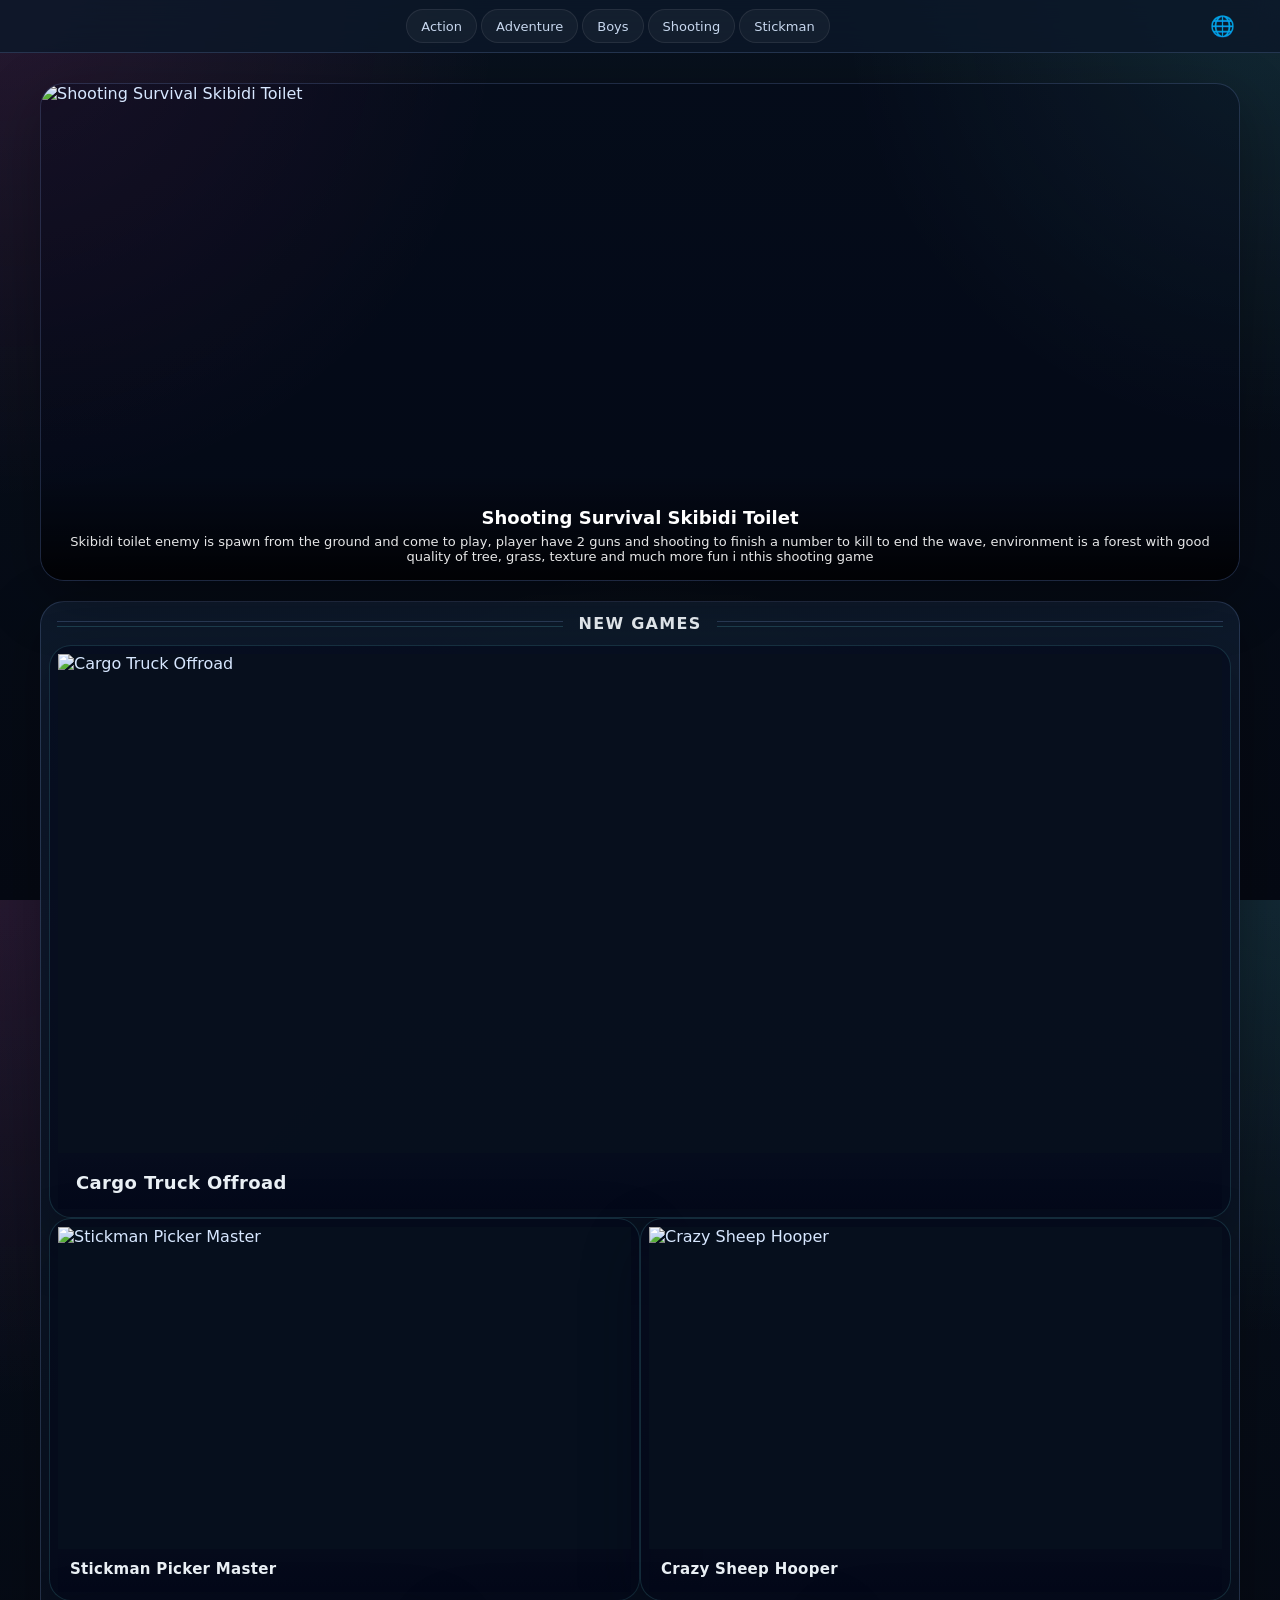
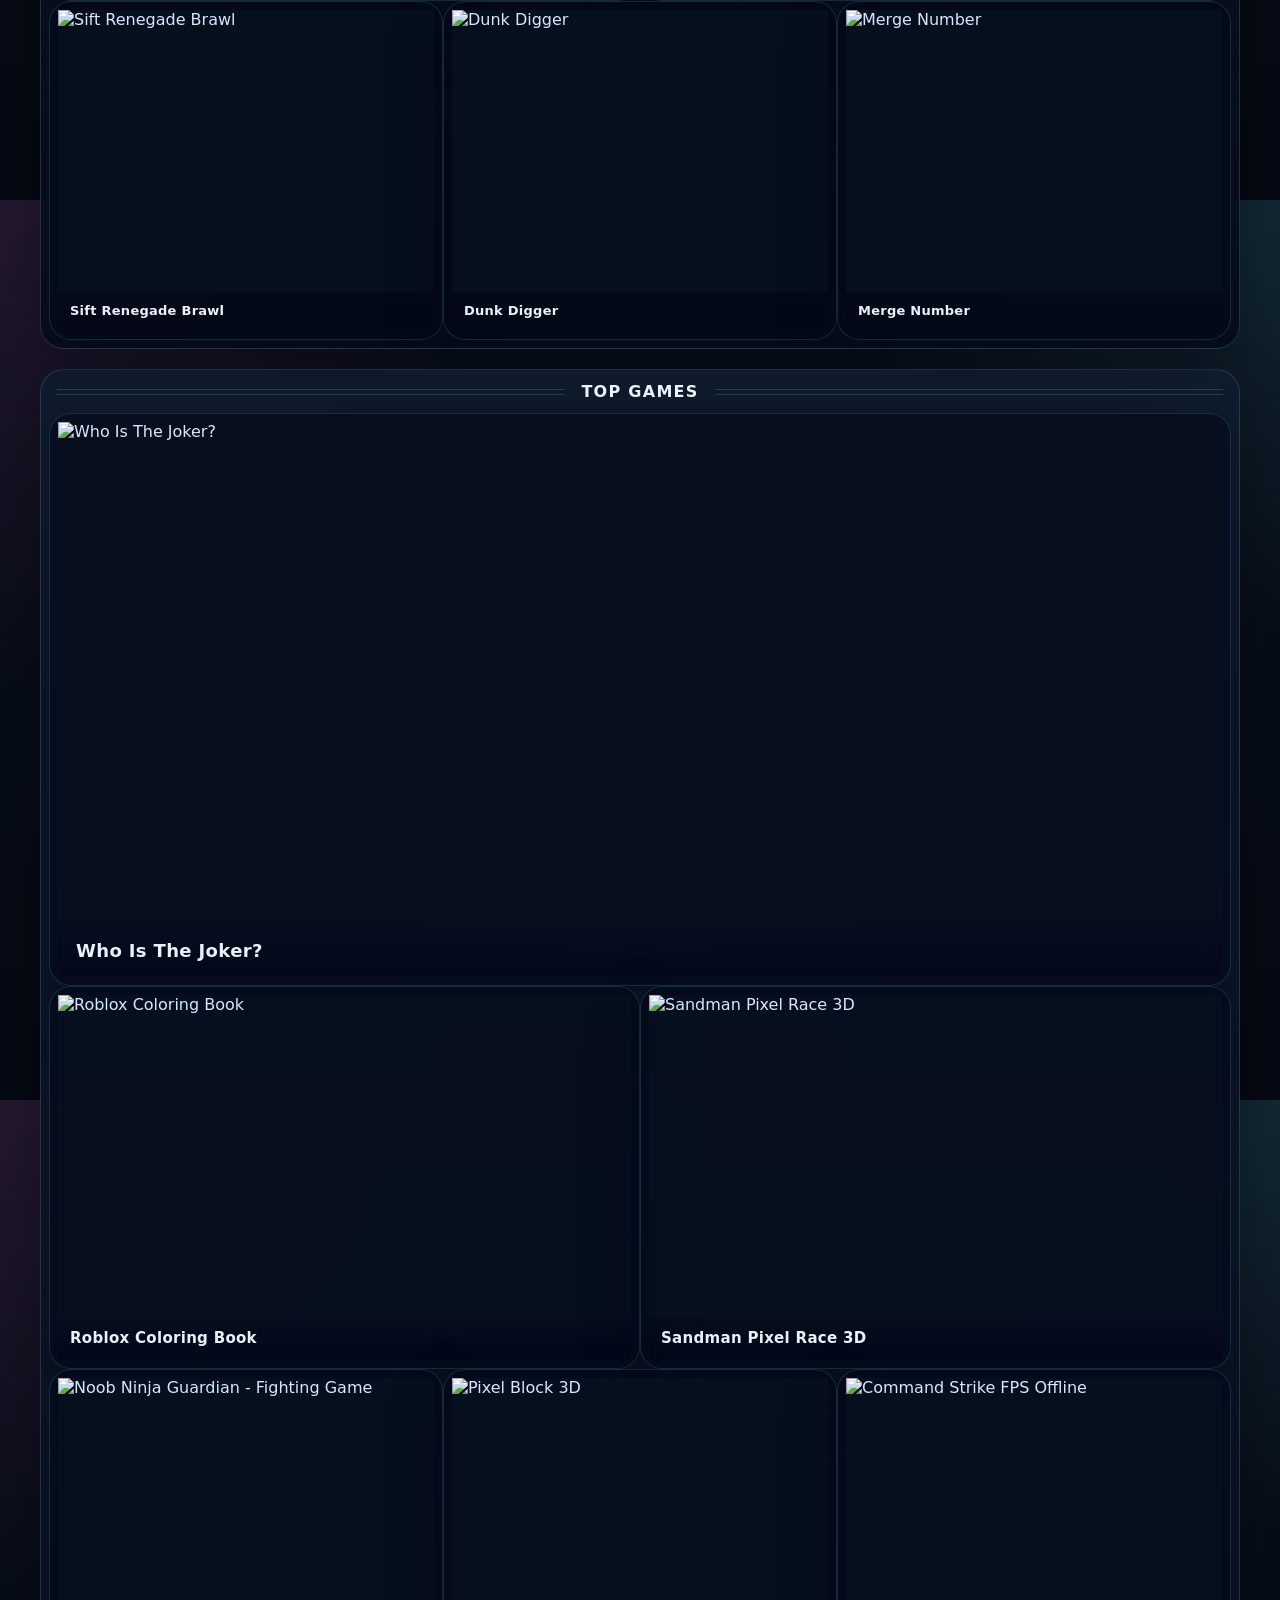
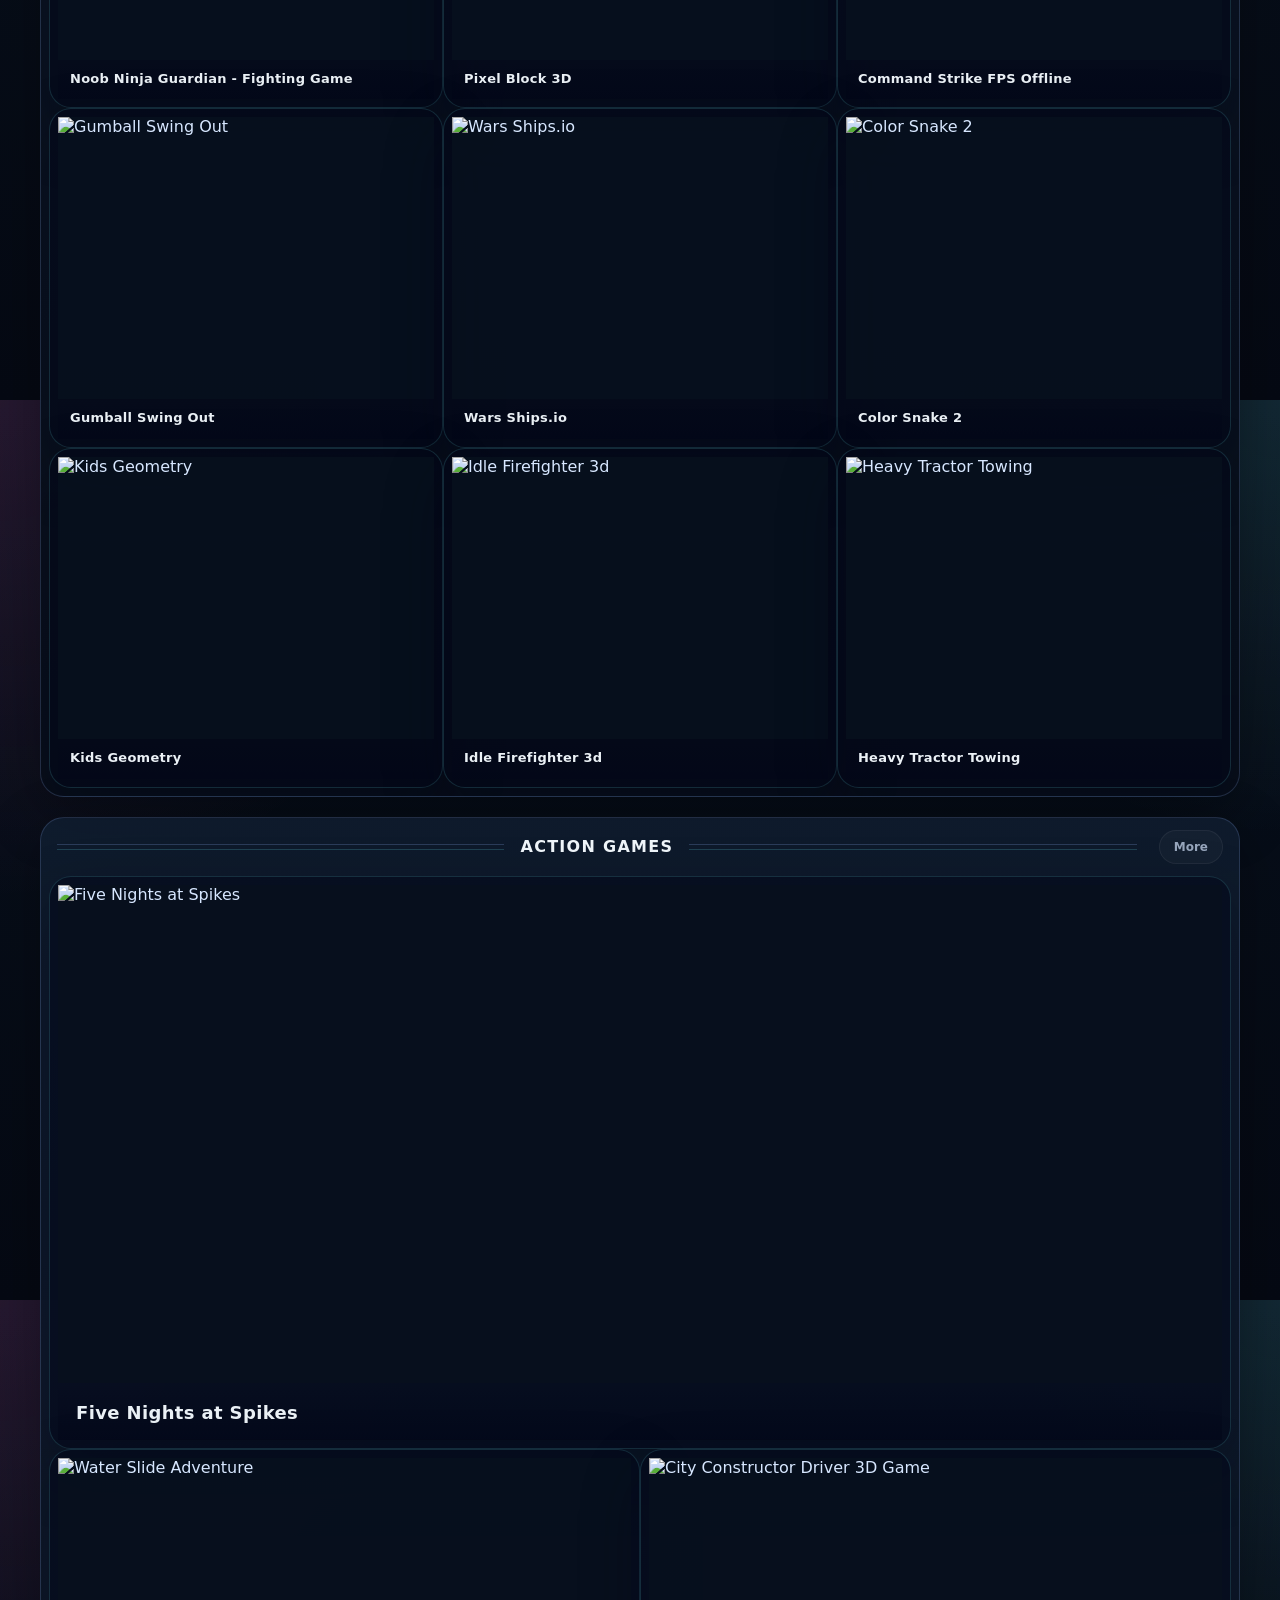
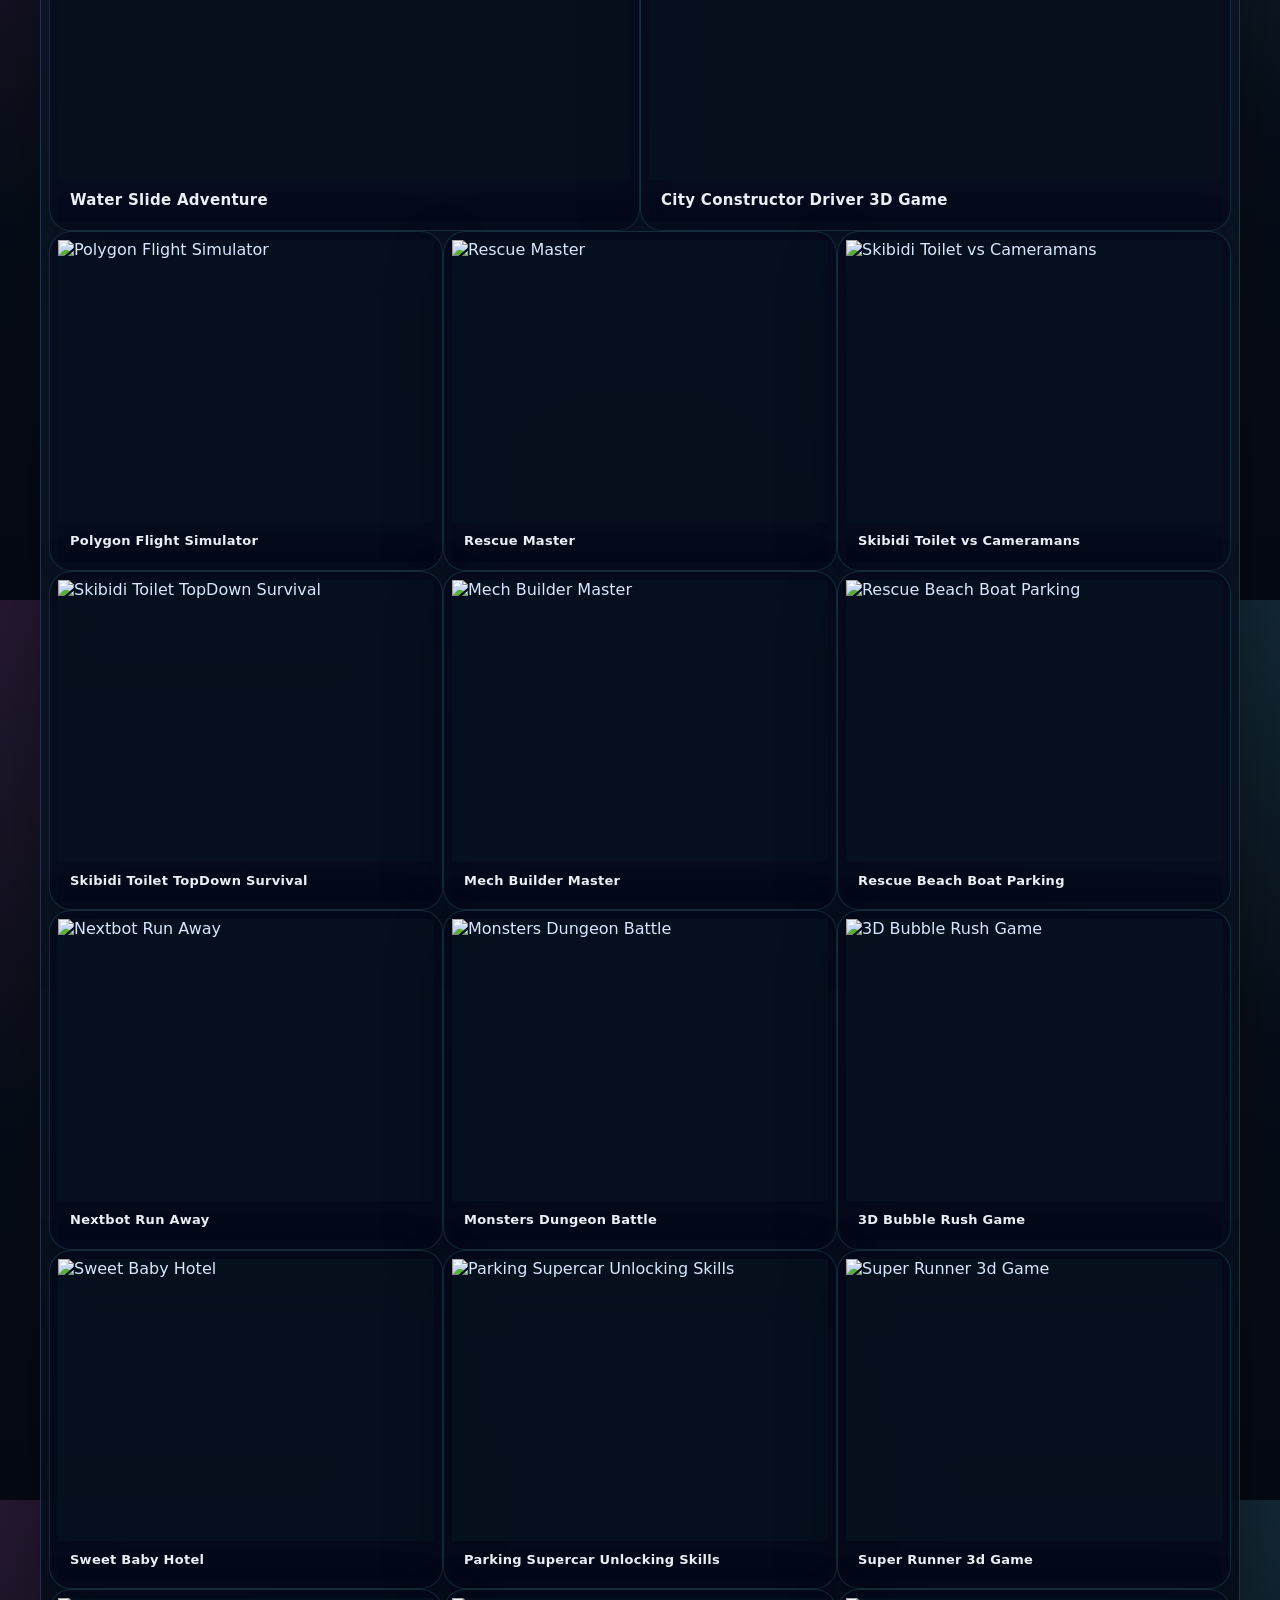
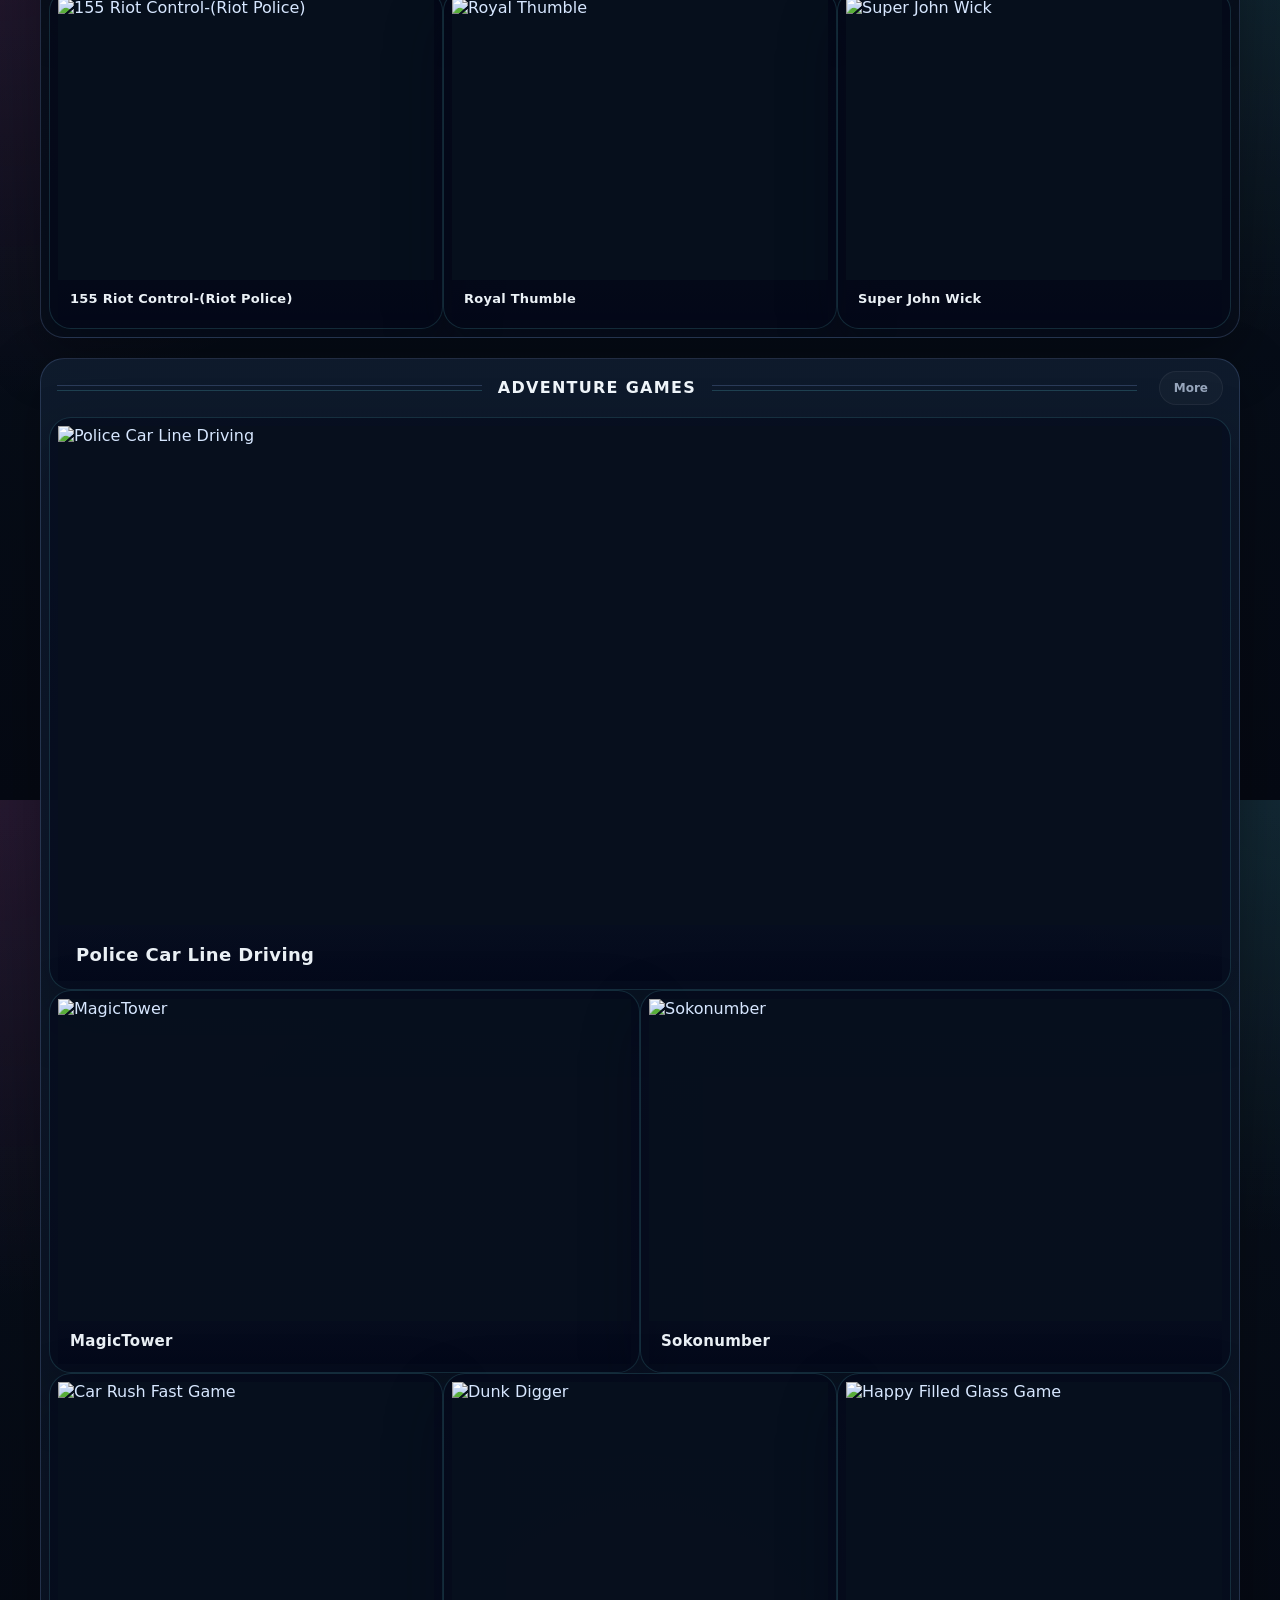
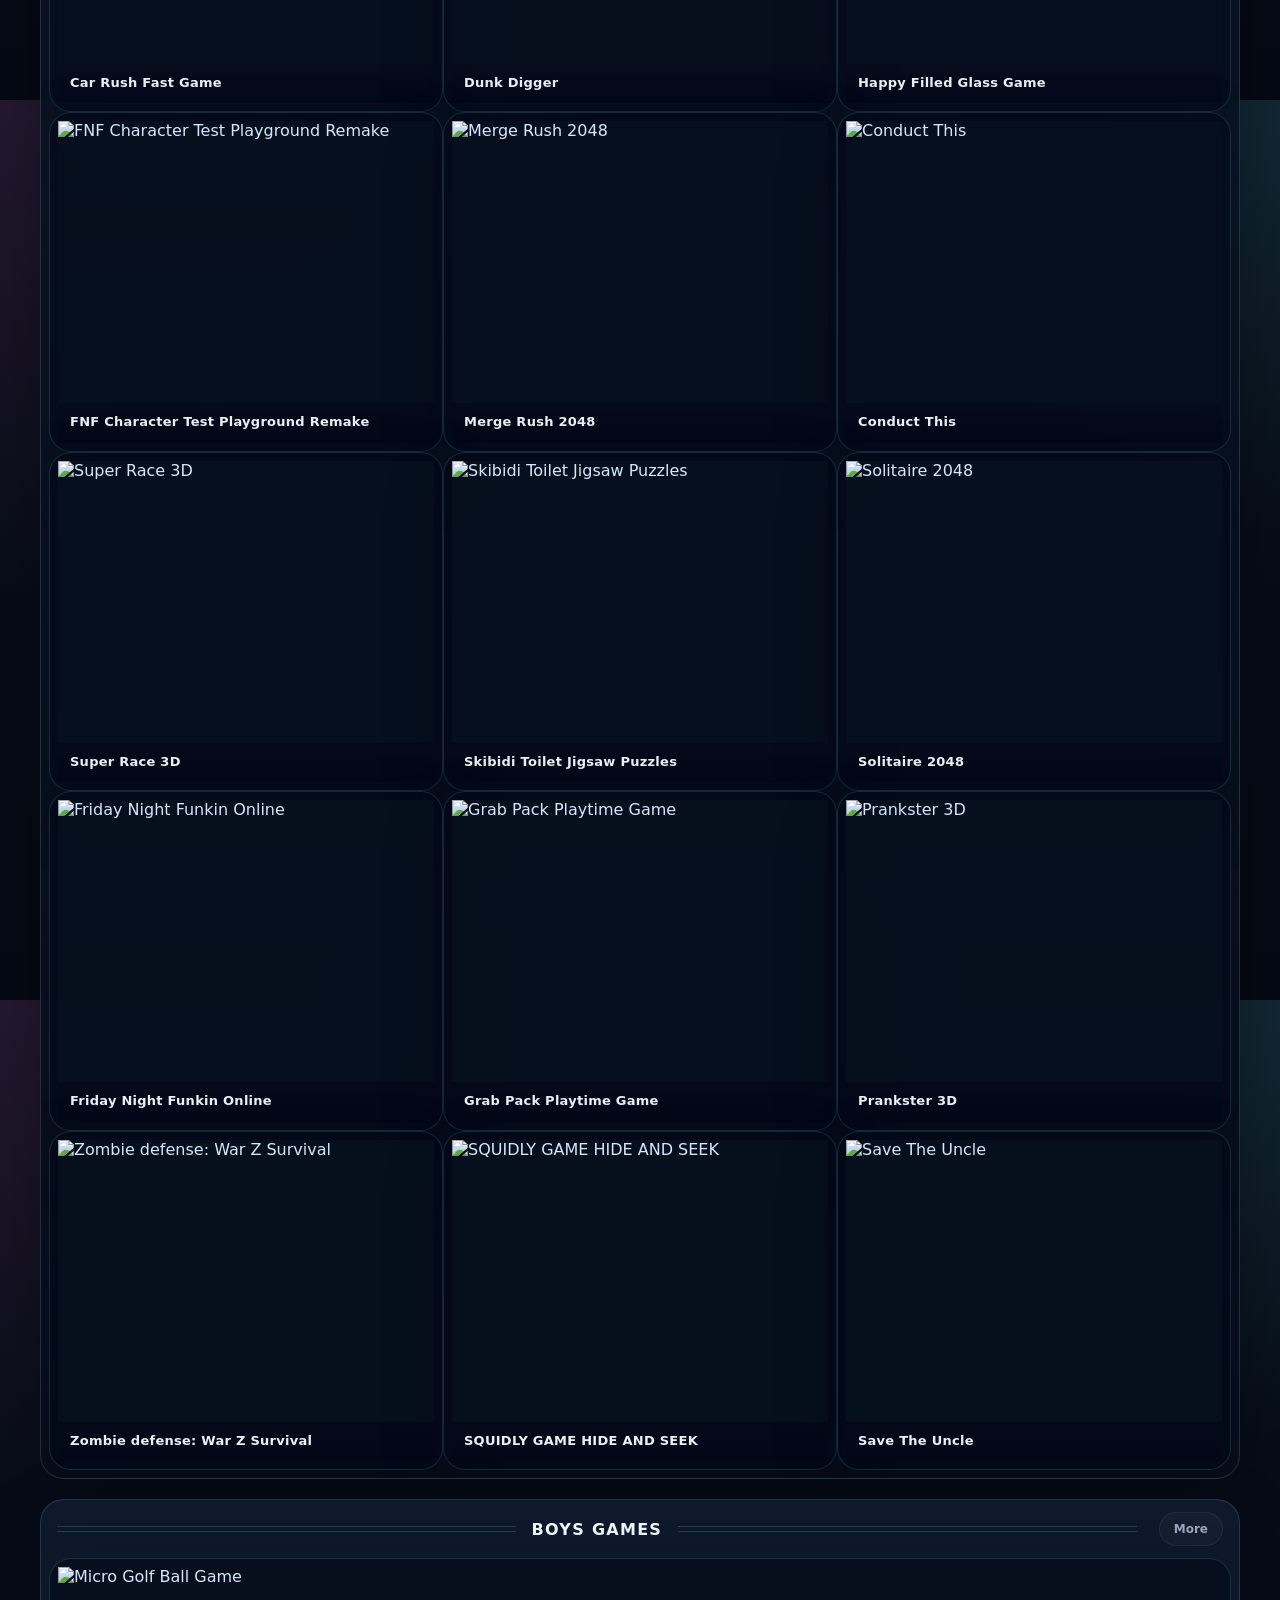
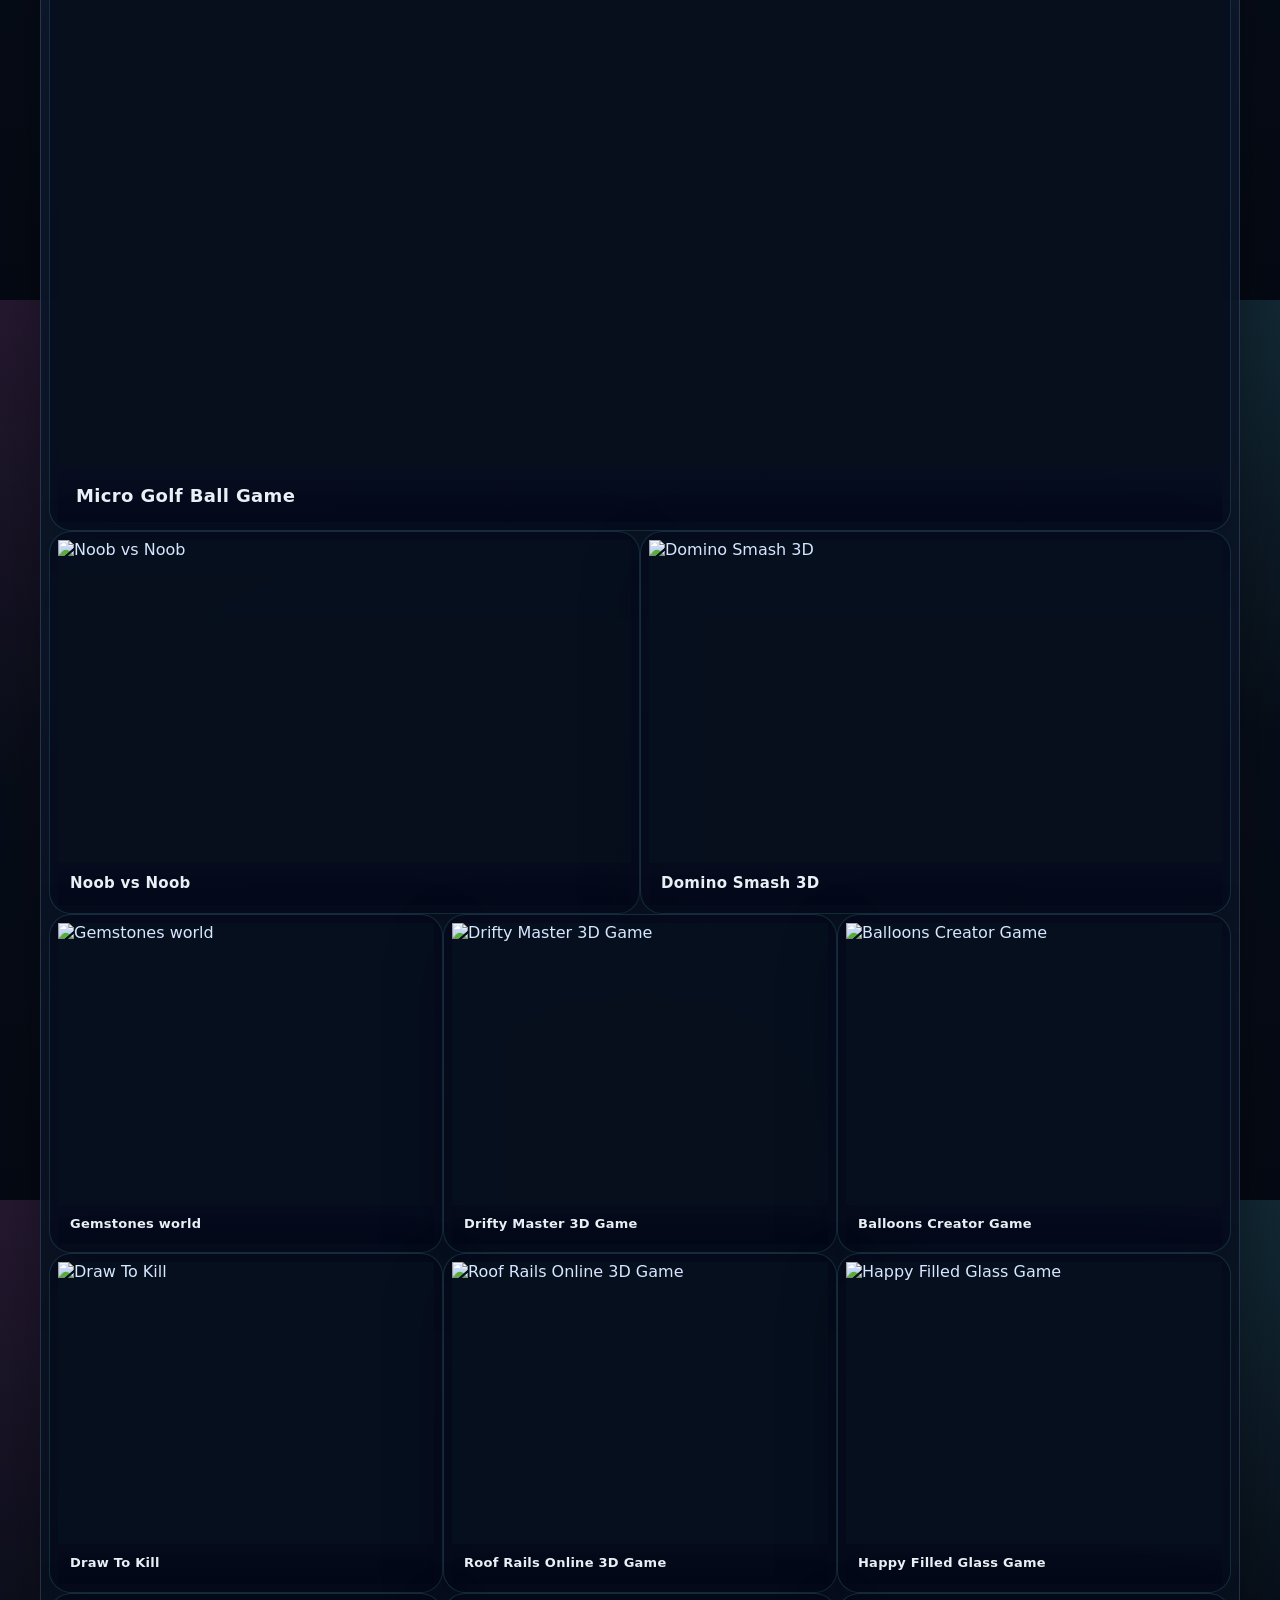
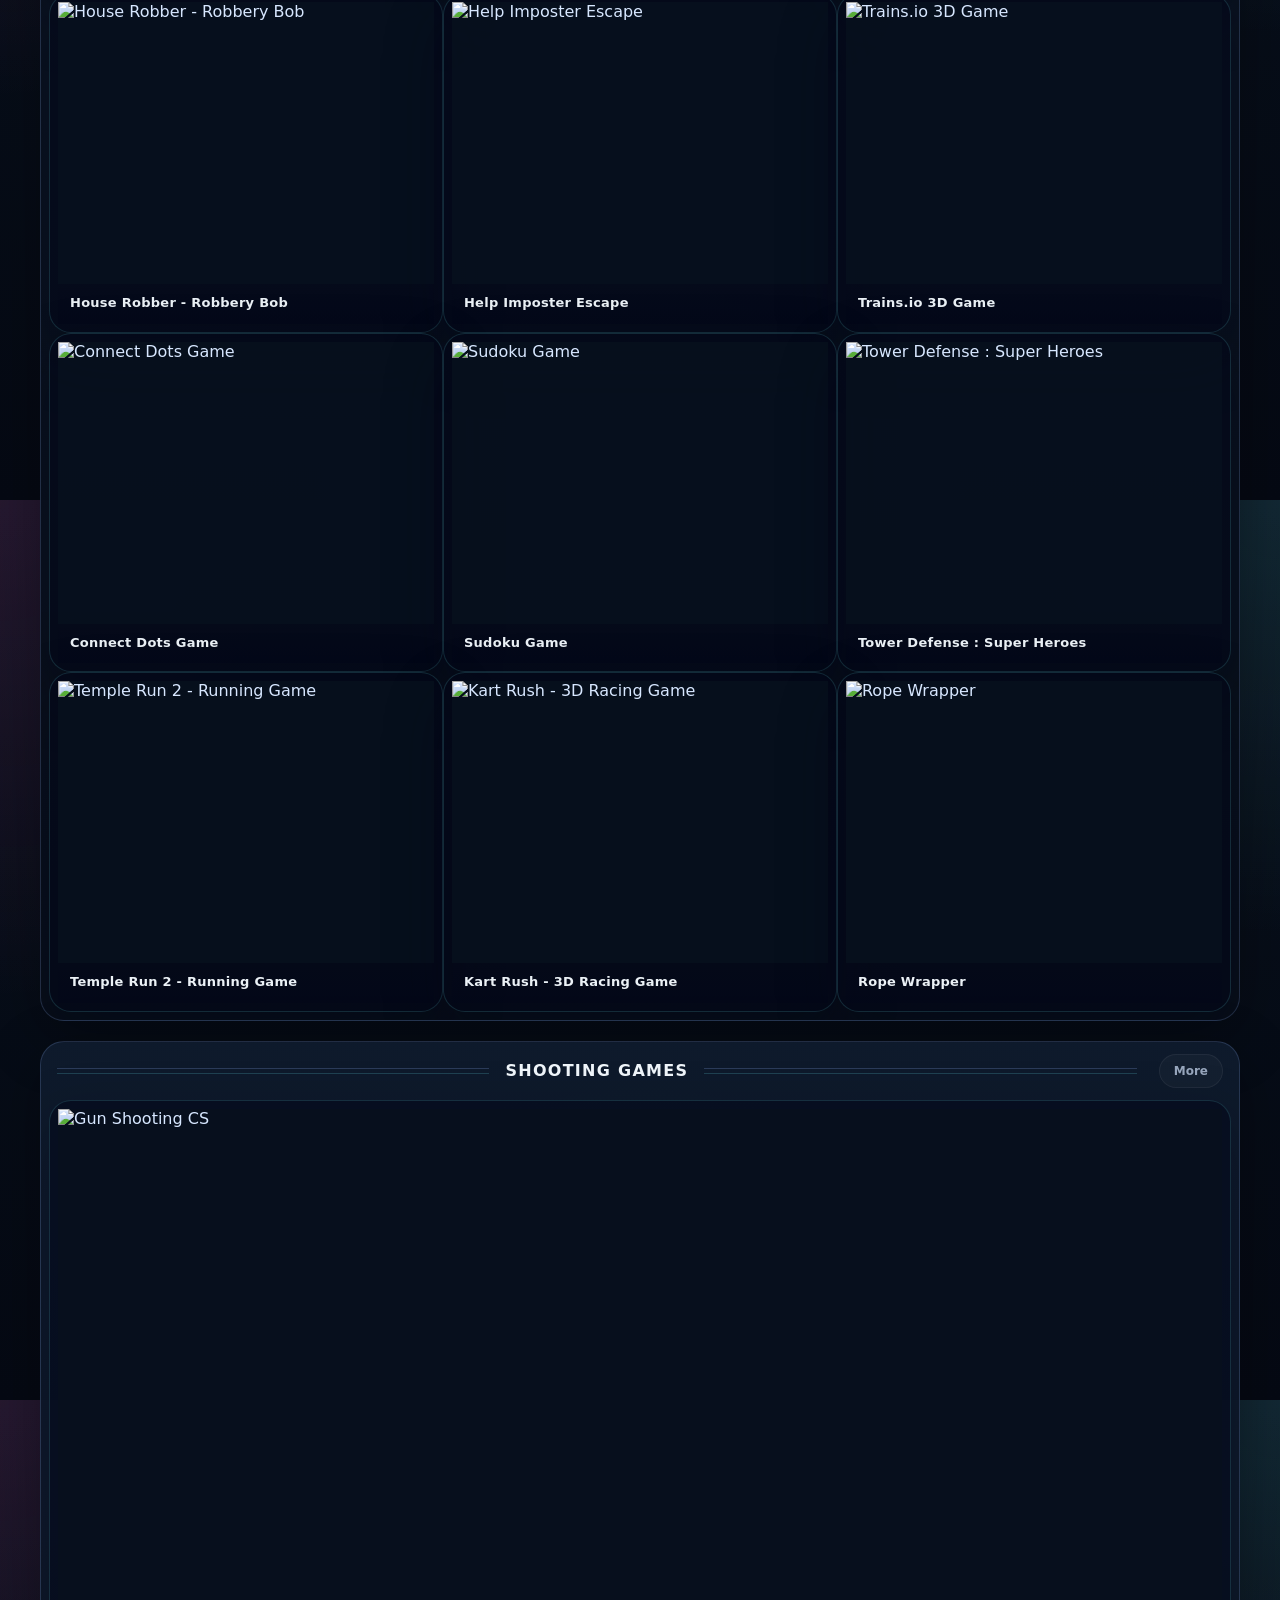
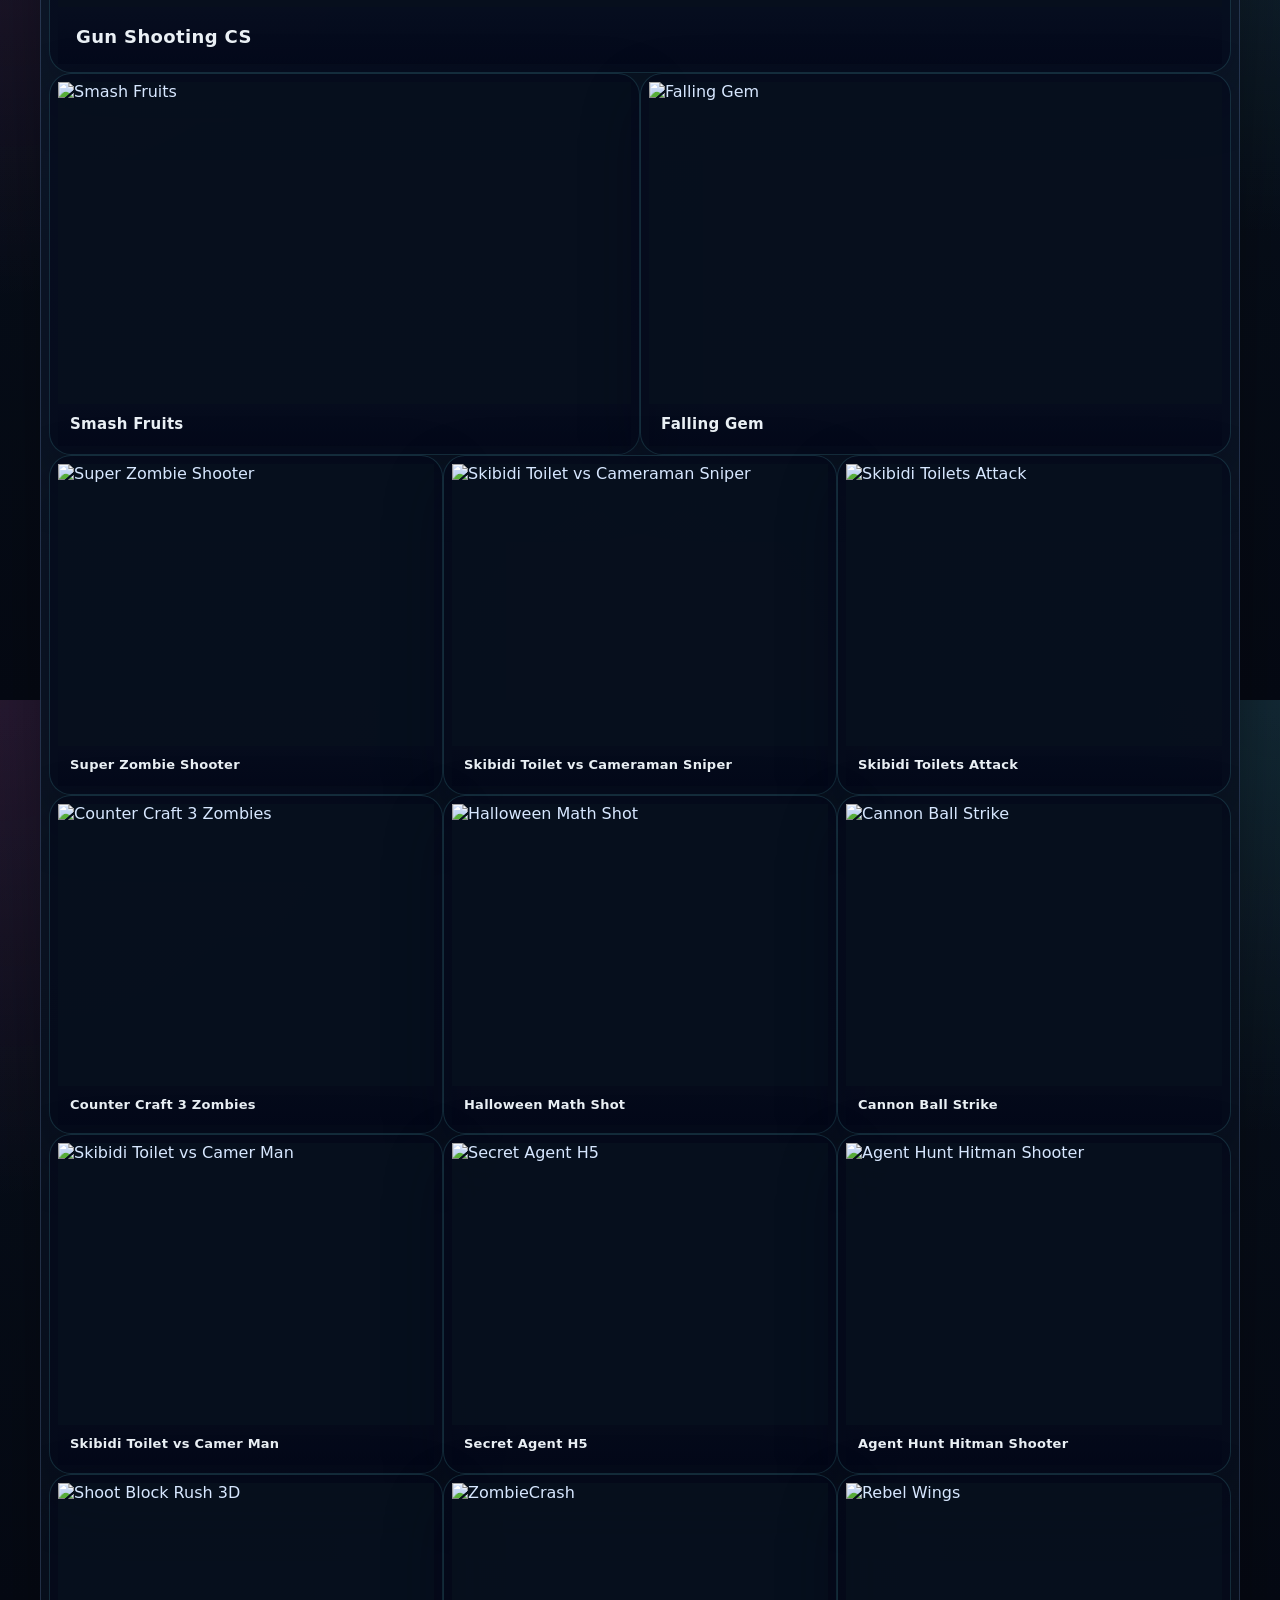
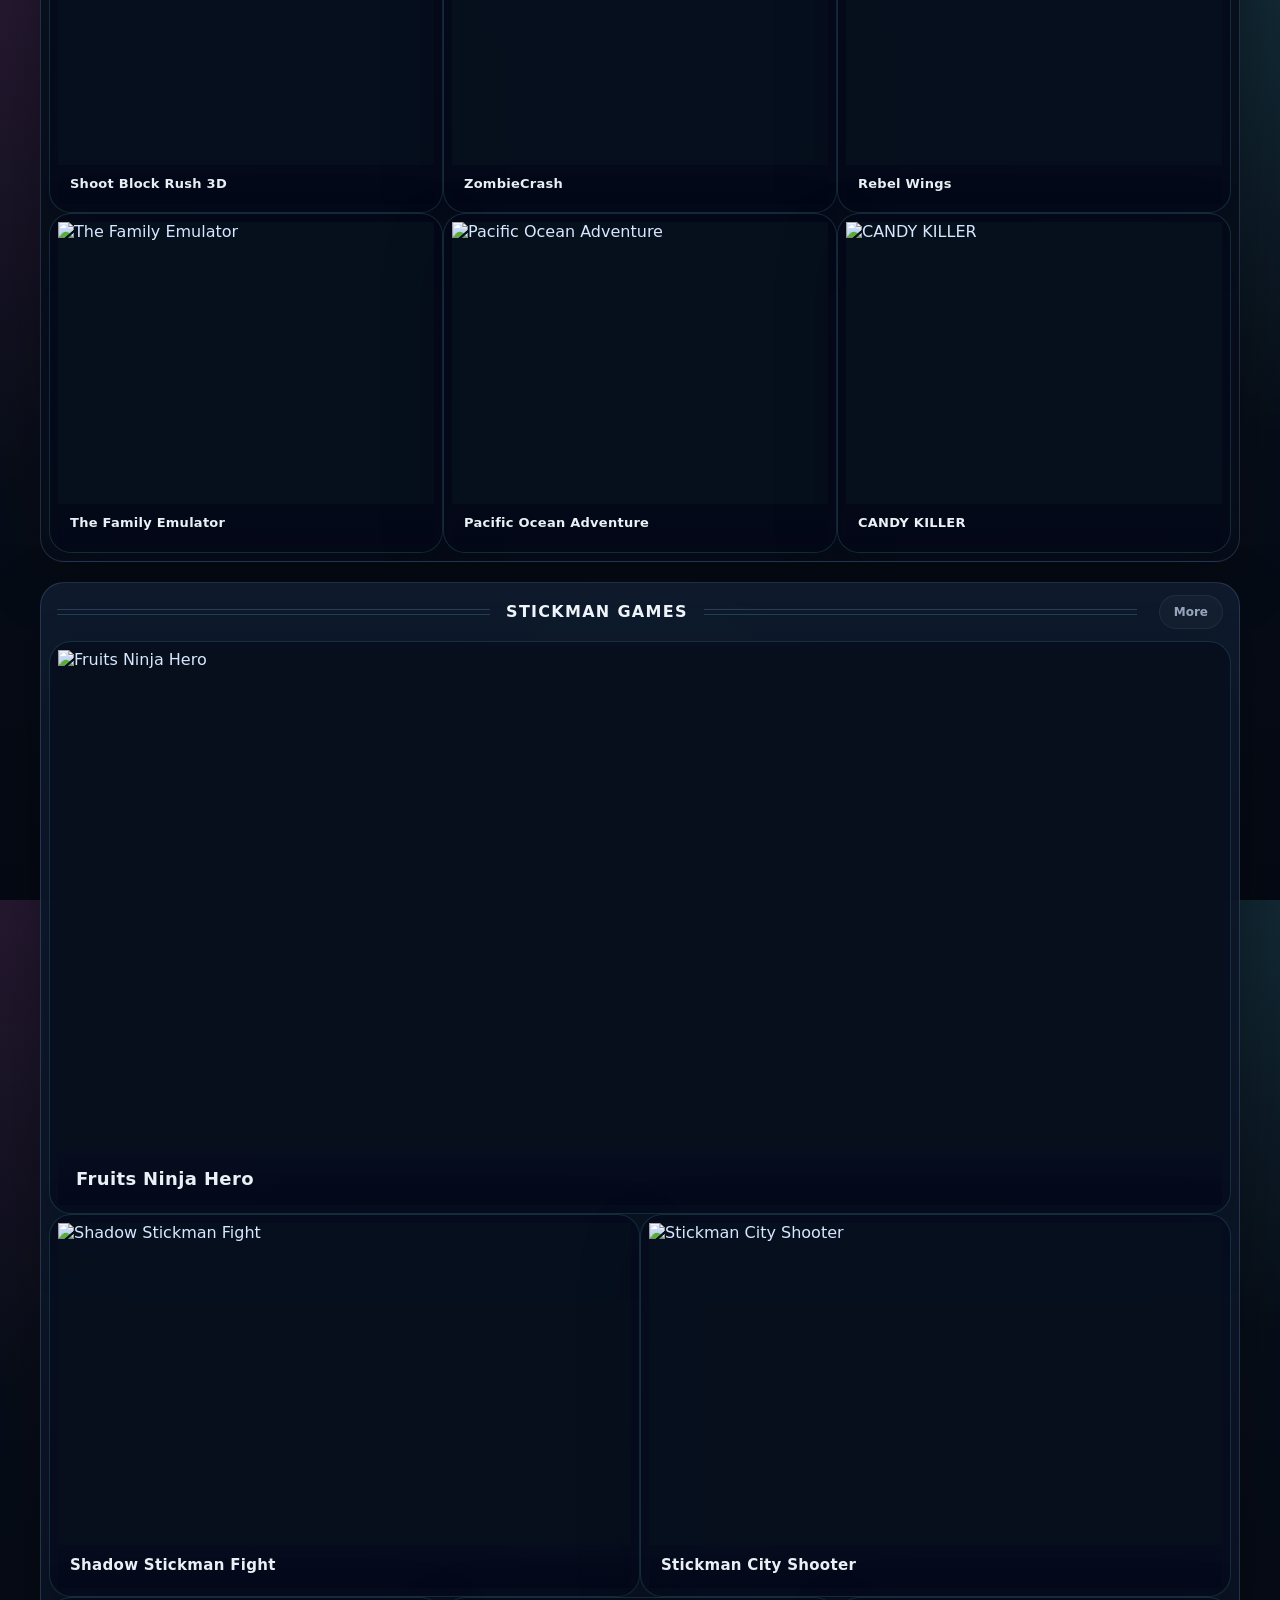
==== index.html @ 133c4570 "ss" ====
<!doctype html>
<html lang="en">
  <head>
    <meta charset="utf-8" />
    <meta name="viewport" content="width=device-width, initial-scale=1" />
    <title>slopegames.net</title>
    <link rel="icon" href="./public/static/favicon.ico" />
    <link rel="stylesheet" href="./assets/app.css" />
    <script async src="https://pagead2.googlesyndication.com/pagead/js/adsbygoogle.js?client=ca-pub-3991461507516186" crossorigin="anonymous"></script>
    <script async src="https://pagead2.googlesyndication.com/pagead/js/adsbygoogle.js?client=ca-pub-3991461507516186" crossorigin="anonymous"></script>
    <script>
      window.dataLayer = window.dataLayer || [];
      function gtag(){window.dataLayer.push(arguments)}
      gtag('js', new Date());
      gtag('config', 'G-0FKCXR93S2');
    </script>
    <!-- TikTok Pixel Code Start -->
    <script>
    !function (w, d, t) {
      w.TiktokAnalyticsObject=t;var ttq=w[t]=w[t]||[];ttq.methods=["page","track","identify","instances","debug","on","off","once","ready","alias","group","enableCookie","disableCookie","holdConsent","revokeConsent","grantConsent"],ttq.setAndDefer=function(t,e){t[e]=function(){t.push([e].concat(Array.prototype.slice.call(arguments,0)))}};for(var i=0;i<ttq.methods.length;i++)ttq.setAndDefer(ttq,ttq.methods[i]);ttq.instance=function(t){for(
    var e=ttq._i[t]||[],n=0;n<ttq.methods.length;n++)ttq.setAndDefer(e,ttq.methods[n]);return e},ttq.load=function(e,n){var r="https://analytics.tiktok.com/i18n/pixel/events.js",o=n&&n.partner;ttq._i=ttq._i||{},ttq._i[e]=[],ttq._i[e]._u=r,ttq._t=ttq._t||{},ttq._t[e]=+new Date,ttq._o=ttq._o||{},ttq._o[e]=n||{};n=document.createElement("script")
    ;n.type="text/javascript",n.async=!0,n.src=r+"?sdkid="+e+"&lib="+t;e=document.getElementsByTagName("script")[0];e.parentNode.insertBefore(n,e)};
      ttq.load('D6VVB0RC77U1CKLVQT6G');
      ttq.page();
    }(window, document, 'ttq');
    </script>
    <!-- TikTok Pixel Code End -->
  </head>
  <body>
    <header class="header">
      <div class="nav">
        <div id="nav-links" class="nav-links"></div>
        <div class="lang">
          <button class="lang-btn" id="lang-btn" aria-label="Language">&#127760;</button>
          <div class="lang-dropdown" id="lang-dropdown">
            <button class="lang-option" data-lang="en-US">English</button>
            <button class="lang-option" data-lang="ja-JP">日本語</button>
          </div>
        </div>
      </div>
    </header>

    <main class="container">
      <div id="app-error" style="color:#dc2626;font-size:13px;margin:10px 0;"></div>

      <!-- Display Ad -->
      <div class="ad-wrap">
        <ins class="adsbygoogle"
     style="display:block"
     data-ad-client="ca-pub-3991461507516186"
     data-ad-slot="5753783572"
     data-ad-format="auto"
     data-full-width-responsive="true"></ins>
<script>
     (adsbygoogle = window.adsbygoogle || []).push({});
</script>
      </div>

      <section class="card section hero">
        <div id="hero-track" class="hero-track"></div>
      </section>

      <section id="new-section" class="card section"></section>
      <section id="top-section" class="card section"></section>

      <div id="category-sections"></div>

      <section class="card section">
        <div id="info" class="info"></div>
      </section>

      <!-- Multiplex Ad -->
      <div class="ad-wrap">
        <ins class="adsbygoogle"
     style="display:block"
     data-ad-format="autorelaxed"
     data-ad-client="ca-pub-3991461507516186"
     data-ad-slot="2282977275"></ins>
<script>
     (adsbygoogle = window.adsbygoogle || []).push({});
</script>
      </div>
    </main>

    <footer class="footer">
      <div class="footer-inner">
        <img src="./public/static/Group%20116.png" alt="gwawog" />
        <div class="copyright">Copyright © <span id="year"></span> | All rights reserved.</div>
      </div>
    </footer>

    <script src="./generated/en-US.js"></script>
    <script src="./generated/ja-JP.js"></script>
    <script src="./assets/app.js"></script>
  </body>
</html>
---- assets/app.css ----
html, body {
  height: 100%;
}

body {
  margin: 0;
  font-family: ui-sans-serif, system-ui, -apple-system, Segoe UI, Roboto, Helvetica, Arial, "Apple Color Emoji", "Segoe UI Emoji";
  color: #d7e7ff;
  background: radial-gradient(circle at 0 0, rgba(255, 77, 184, 0.12), transparent 32%),
    radial-gradient(circle at 100% 0, rgba(111, 247, 255, 0.10), transparent 28%),
    radial-gradient(circle at 50% 100%, rgba(255, 211, 107, 0.10), transparent 30%),
    linear-gradient(#08111d, #050913);
}

a {
  color: inherit;
  text-decoration: none;
}

/* ===== HEADER ===== */
.header {
  position: sticky;
  top: 0;
  z-index: 50;
  background: rgba(12, 24, 41, 0.82);
  border-bottom: 1px solid rgba(151, 184, 255, 0.18);
  backdrop-filter: blur(14px);
}

.nav {
  max-width: 1200px;
  margin: 0 auto;
  padding: 8px 16px;
  display: flex;
  align-items: center;
  justify-content: space-between;
  gap: 8px;
}

/* 分类导航 — 直接在顶部 */
.nav-links {
  display: flex;
  flex-wrap: wrap;
  gap: 4px;
  align-items: center;
  justify-content: center;
  flex: 1;
}

.nav-pill {
  display: inline-flex;
  align-items: center;
  justify-content: center;
  height: 32px;
  padding: 0 14px;
  border-radius: 999px;
  color: rgba(215, 231, 255, 0.92);
  background: rgba(255, 255, 255, 0.04);
  border: 1px solid rgba(255, 255, 255, 0.08);
  font-size: 13px;
  font-weight: 500;
  transition: background 0.2s ease, color 0.2s ease;
  cursor: pointer;
  text-decoration: none;
}

.nav-pill:hover,
.nav-pill.active {
  background: rgba(255, 211, 107, 0.12);
  color: #fff4d0;
}

/* 语言切换 — 地球图标按钮 */
.lang {
  position: relative;
  flex-shrink: 0;
}

.lang-btn {
  display: inline-flex;
  align-items: center;
  justify-content: center;
  width: 36px;
  height: 36px;
  border-radius: 8px;
  background: transparent;
  border: none;
  color: rgba(215, 231, 255, 0.92);
  cursor: pointer;
  font-size: 20px;
  transition: background 0.2s;
}

.lang-btn:hover {
  background: rgba(255,255,255,0.1);
  color: white;
}

.lang-dropdown {
  display: none;
  position: absolute;
  right: 0;
  top: calc(100% + 4px);
  background: rgba(12, 24, 41, 0.95);
  border-radius: 12px;
  border: 1px solid rgba(151, 184, 255, 0.18);
  box-shadow: 0 18px 60px rgba(0, 0, 0, 0.35);
  min-width: 110px;
  overflow: hidden;
  z-index: 100;
}

.lang-dropdown.open {
  display: block;
}

.lang-option {
  display: block;
  width: 100%;
  padding: 10px 16px;
  text-align: left;
  background: none;
  border: none;
  font-size: 14px;
  color: rgba(215, 231, 255, 0.92);
  cursor: pointer;
  transition: background 0.15s;
}

.lang-option:hover {
  background: rgba(111, 247, 255, 0.10);
}

.lang-option.active {
  color: #fff4d0;
  font-weight: 600;
}

/* 移动端二级导航栏 — 不再需要，隐藏 */
.nav-mobile-bar {
  display: none;
}

/* ===== LAYOUT ===== */
.container {
  max-width: 1200px;
  margin: 0 auto;
  padding: 0 0 24px;
}

/* ===== CARD / SECTION ===== */
.card {
  background: linear-gradient(rgba(15, 28, 46, 0.92), rgba(8, 15, 26, 0.96));
  border: 1px solid rgba(151, 184, 255, 0.18);
  border-radius: 24px;
  overflow: hidden;
  box-shadow: 0 18px 60px rgba(0, 0, 0, 0.30);
}

.section {
  margin: 20px 0;
}

.section-head {
  padding: 12px 16px;
  display: flex;
  align-items: center;
  gap: 10px;
}

.section-title {
  font-size: 16px;
  font-weight: 800;
  margin: 0;
  text-transform: uppercase;
  letter-spacing: 0.08em;
  color: rgba(245, 251, 255, 0.98);
}

/* next 风格的标题两侧横线 */
.section-line {
  flex: 1;
  height: 4px;
  border-top: 1px solid rgba(151, 184, 255, 0.22);
  border-bottom: 1px solid rgba(111, 247, 255, 0.18);
  margin-left: 6px;
}

.section-line-left {
  flex: 1;
  height: 4px;
  border-top: 1px solid rgba(151, 184, 255, 0.22);
  border-bottom: 1px solid rgba(111, 247, 255, 0.18);
  margin-right: 6px;
}

.grid,
.recommend-grid {
  padding: 0 8px 8px;
  display: flex;
  flex-wrap: wrap;
}

.grid > .game,
.recommend-grid > .game {
  width: 33.3333%;
  padding: 8px;
  box-sizing: border-box;
}

.grid > .game:nth-child(1),
.recommend-grid > .game:nth-child(1) {
  width: 100%;
}

.grid > .game:nth-child(2),
.grid > .game:nth-child(3),
.recommend-grid > .game:nth-child(2),
.recommend-grid > .game:nth-child(3) {
  width: 50%;
}

.game {
  display: block;
  position: relative;
  border-radius: 22px;
  overflow: hidden;
  background: rgba(2, 6, 24, 0.55);
  border: 1px solid rgba(111, 247, 255, 0.14);
  text-decoration: none;
  transition: transform 0.18s ease, box-shadow 0.18s ease;
  box-shadow: 0 24px 60px rgba(2, 6, 23, 0.32);
}

.game:focus {
  outline: 2px solid #0bc5ea;
  outline-offset: 3px;
}

.game:hover {
  transform: translateY(-3px);
  box-shadow: 0 24px 60px rgba(2, 6, 23, 0.46);
  border-color: rgba(111, 247, 255, 0.28);
}

.game-thumb {
  width: 100%;
  position: relative;
  background: rgba(7, 16, 29, 0.9);
}

.game-thumb::before {
  content: "";
  display: block;
  padding-top: 75%;
}

.grid > .game:nth-child(1) .game-thumb::before,
.recommend-grid > .game:nth-child(1) .game-thumb::before {
  padding-top: 42.857%;
}

.grid > .game:nth-child(2) .game-thumb::before,
.grid > .game:nth-child(3) .game-thumb::before,
.recommend-grid > .game:nth-child(2) .game-thumb::before,
.recommend-grid > .game:nth-child(3) .game-thumb::before {
  padding-top: 56.25%;
}

.game-thumb img {
  position: absolute;
  top: 0;
  left: 0;
  width: 100%;
  height: 100%;
  object-fit: cover;
  display: block;
  transition: transform 0.35s ease;
}

.game:hover .game-thumb img {
  transform: scale(1.06);
}

.game-title-overlay {
  padding: 10px 12px 12px;
  background: linear-gradient(rgba(2, 6, 24, 0.0), rgba(2, 6, 24, 0.55));
  color: rgba(245, 251, 255, 0.96);
  font-size: 13px;
  font-weight: 800;
  letter-spacing: 0.02em;
  line-height: 1.35;
  overflow: hidden;
  max-height: 2.7em;
}

.grid > .game:nth-child(1) .game-title-overlay,
.recommend-grid > .game:nth-child(1) .game-title-overlay {
  padding: 18px 18px 14px;
  font-size: 18px;
  max-height: 2.8em;
}

.grid > .game:nth-child(2) .game-title-overlay,
.grid > .game:nth-child(3) .game-title-overlay,
.recommend-grid > .game:nth-child(2) .game-title-overlay,
.recommend-grid > .game:nth-child(3) .game-title-overlay {
  font-size: 15px;
}

/* 隐藏旧的 game-body / game-desc（兼容 JS 生成的旧结构） */
.game-body { display: none; }
.game-desc { display: none; }
.game .btn { display: none; }

/* ===== HERO CAROUSEL ===== */
.hero {
  position: relative;
  height: 496px;
  background: rgba(2, 6, 24, 0.30);
  overflow: hidden;
}

@media (max-width: 768px) {
  .hero {
    height: 56vw;
    min-height: 180px;
  }
}

.hero-track {
  display: flex;
  height: 100%;
  transition: transform 0.5s ease-in-out;
}

.hero-slide {
  width: 100%;
  height: 100%;
  flex: 0 0 100%;
  position: relative;
  display: block;
}

.hero-slide img {
  width: 100%;
  height: 100%;
  object-fit: cover;
  display: block;
}

.hero-overlay {
  position: absolute;
  inset: auto 0 0 0;
  padding: 32px 16px 16px;
  background: linear-gradient(transparent, rgba(0, 0, 0, 0.8));
  color: white;
  text-align: center;
}

.hero-title {
  font-size: 18px;
  font-weight: 800;
  margin: 0 0 6px;
  overflow: hidden;
  text-overflow: ellipsis;
  white-space: nowrap;
}

.hero-desc {
  font-size: 13px;
  margin: 0;
  opacity: 0.9;
  display: -webkit-box;
  -webkit-line-clamp: 2;
  line-clamp: 2;
  -webkit-box-orient: vertical;
  overflow: hidden;
}

/* ===== FOOTER ===== */
.footer {
  margin-top: 0;
  background: #150308;
}

.footer-inner {
  max-width: 1200px;
  margin: 0 auto;
  padding: 16px 20px;
  display: flex;
  align-items: center;
  gap: 12px;
}

.footer-inner img {
  height: 40px;
  width: auto;
}

.footer-inner .copyright {
  flex: 1;
  text-align: center;
  color: rgba(255, 255, 255, 0.5);
  font-size: 12px;
}

/* ===== 广告占位 — 防止加载时布局跳动 ===== */
.ad-wrap {
  min-height: 100px;
  text-align: center;
  overflow: hidden;
}

.ad-wrap ins {
  display: block;
}

/* unfilled 时隐藏整个广告容器 */
.ad-wrap:has(ins[data-ad-status="unfilled"]) {
  display: none;
}
.info {
  padding: 20px 16px 24px;
  background: transparent;
}

.info h3 {
  margin: 12px 0 4px;
  font-size: 14px;
  font-weight: 700;
  color: rgba(245, 251, 255, 0.98);
}

.info p {
  margin: 4px 0;
  color: rgba(167, 185, 217, 0.92);
  font-size: 12px;
  line-height: 1.6;
}

.host-link {
  color: rgba(111, 247, 255, 0.92);
}

/* ===== DETAIL / PLAY PAGE ===== */
.crumb {
  color: rgba(167, 185, 217, 0.92);
  font-size: 12px;
  margin-bottom: 8px;
}

.page-title {
  margin: 0 0 10px;
  font-size: 20px;
  font-weight: 900;
  color: rgba(245, 251, 255, 0.98);
}

.btn-row {
  display: flex;
  flex-wrap: wrap;
  gap: 10px;
  align-items: center;
}

.btn {
  display: inline-flex;
  align-items: center;
  justify-content: center;
  height: 40px;
  padding: 0 20px;
  border-radius: 999px;
  border: 1px solid rgba(111, 247, 255, 0.22);
  background: rgba(255, 255, 255, 0.04);
  color: rgba(245, 251, 255, 0.95);
  font-size: 14px;
  font-weight: 600;
  cursor: pointer;
  transition: background 0.15s ease;
}

.btn.primary {
  background: linear-gradient(135deg, rgba(255, 77, 184, 0.96), rgba(255, 211, 107, 0.96));
  border-color: rgba(255, 211, 107, 0.55);
  color: rgba(7, 17, 29, 0.96);
  font-weight: 800;
}

.btn.primary:hover {
  background: linear-gradient(135deg, rgba(255, 77, 184, 1), rgba(255, 211, 107, 1));
  border-color: rgba(255, 211, 107, 0.75);
}

.btn.ghost {
  background: rgba(255, 255, 255, 0.02);
  color: rgba(245, 251, 255, 0.92);
}

.btn.ghost:hover {
  background: rgba(111, 247, 255, 0.10);
}

.player {
  width: 100%;
  height: 0;
  padding-top: 56.25%;
  position: relative;
  background: #0b1220;
  border-radius: 8px;
  overflow: hidden;
}

.player iframe {
  position: absolute;
  top: 0;
  left: 0;
  width: 100%;
  height: 100%;
  border: 0;
  display: block;
  background: #0b1220;
}

.note {
  margin: 10px 0 0;
  color: rgba(167, 185, 217, 0.92);
  font-size: 12px;
  line-height: 1.5;
}

/* ===== RESPONSIVE ===== */
@media (max-width: 768px) {
  .grid,
  .recommend-grid {
    padding: 0 6px 6px;
  }

  .grid > .game:nth-child(1),
  .recommend-grid > .game:nth-child(1) {
    width: 100%;
  }

  .grid > .game:nth-child(2),
  .grid > .game:nth-child(3),
  .recommend-grid > .game:nth-child(2),
  .recommend-grid > .game:nth-child(3) {
    width: 50%;
  }
  .nav {
    padding: 8px 12px;
  }
  .container {
    padding: 0 0 16px;
  }
  .nav-links {
    gap: 2px;
  }
  .nav-pill {
    padding: 0 10px;
    font-size: 12px;
  }
}

@media (max-width: 480px) {
  .grid,
  .recommend-grid {
    padding: 0 6px 6px;
  }

  .grid > .game,
  .recommend-grid > .game {
    width: 50%;
  }

  .grid > .game:nth-child(1),
  .recommend-grid > .game:nth-child(1) {
    width: 100%;
  }
}

@media (prefers-reduced-motion: reduce) {
  .game,
  .game-thumb img {
    transition: none;
  }
}

/* ===== ADS ===== */
.ad-wrap {
  min-height: 0;
  overflow: hidden;
}

.ad-wrap:empty,
.ad-wrap ins[data-ad-status="unfilled"] {
  display: none;
}
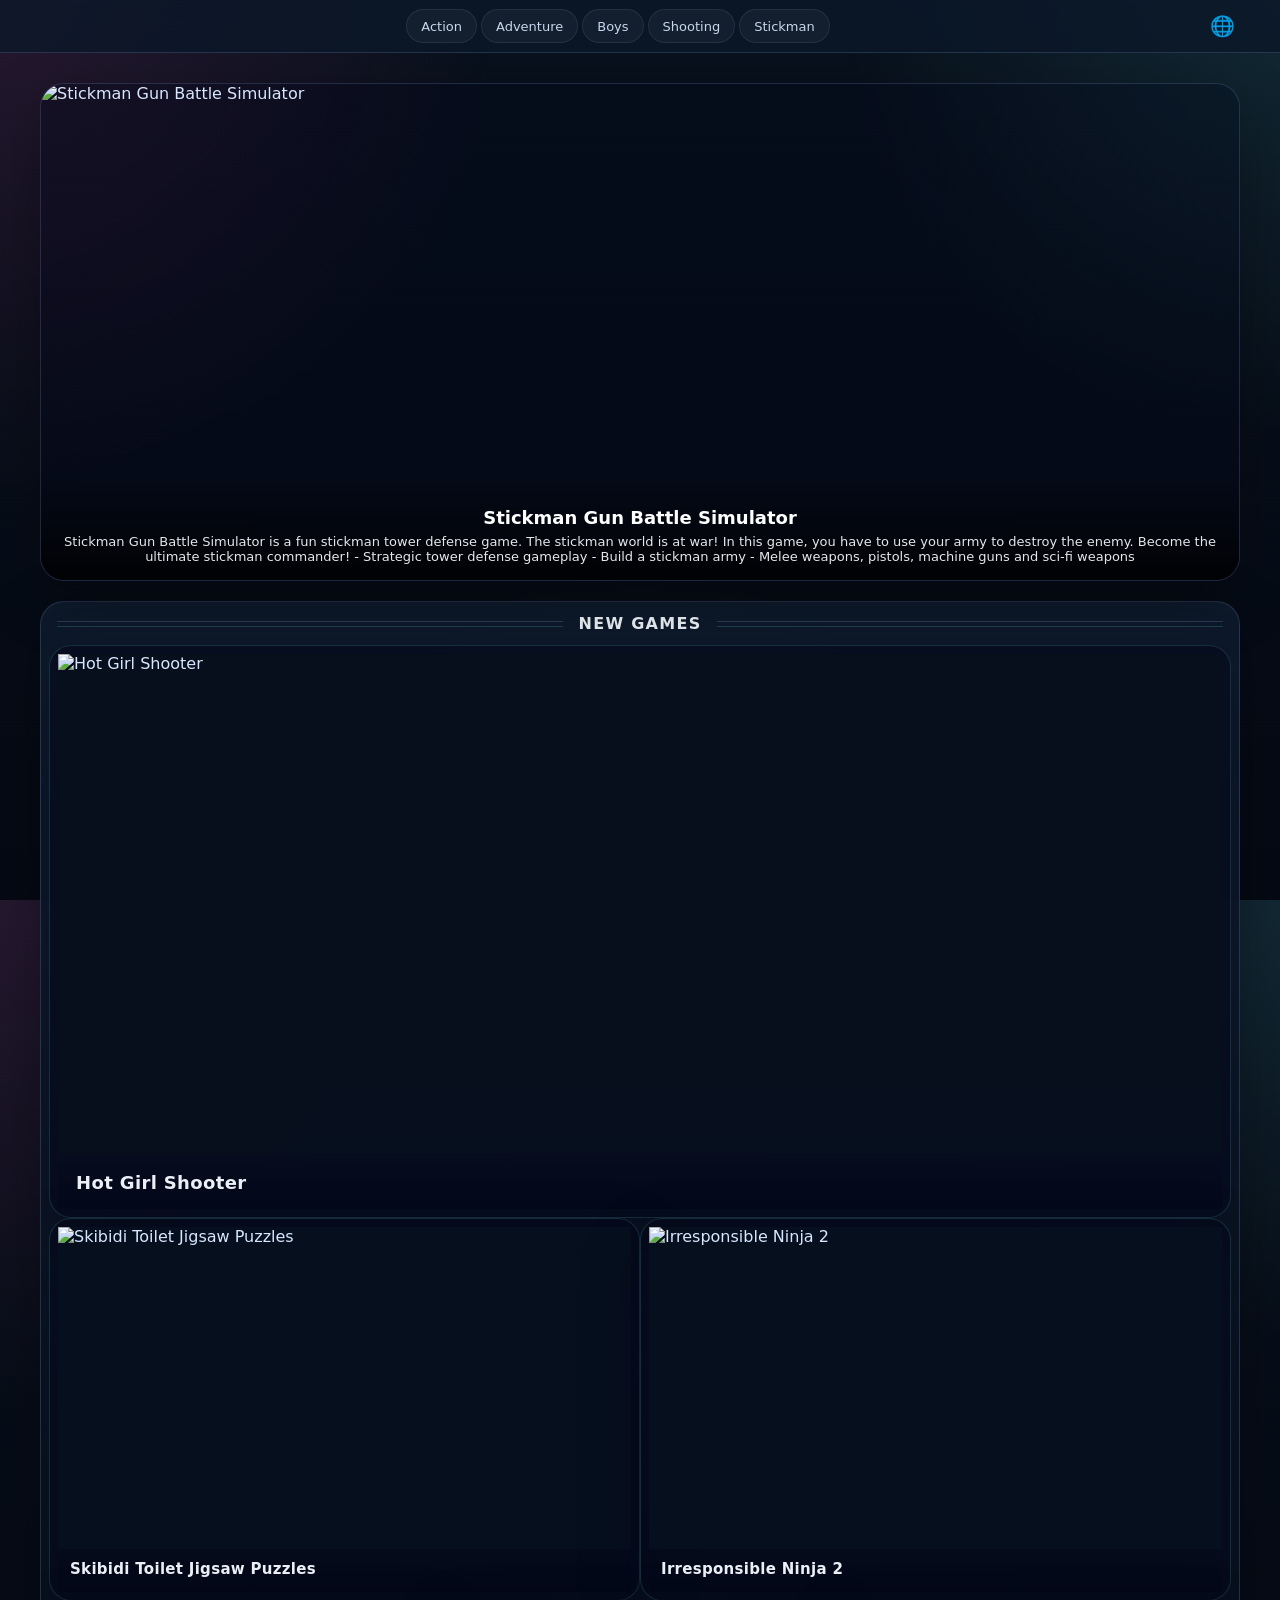
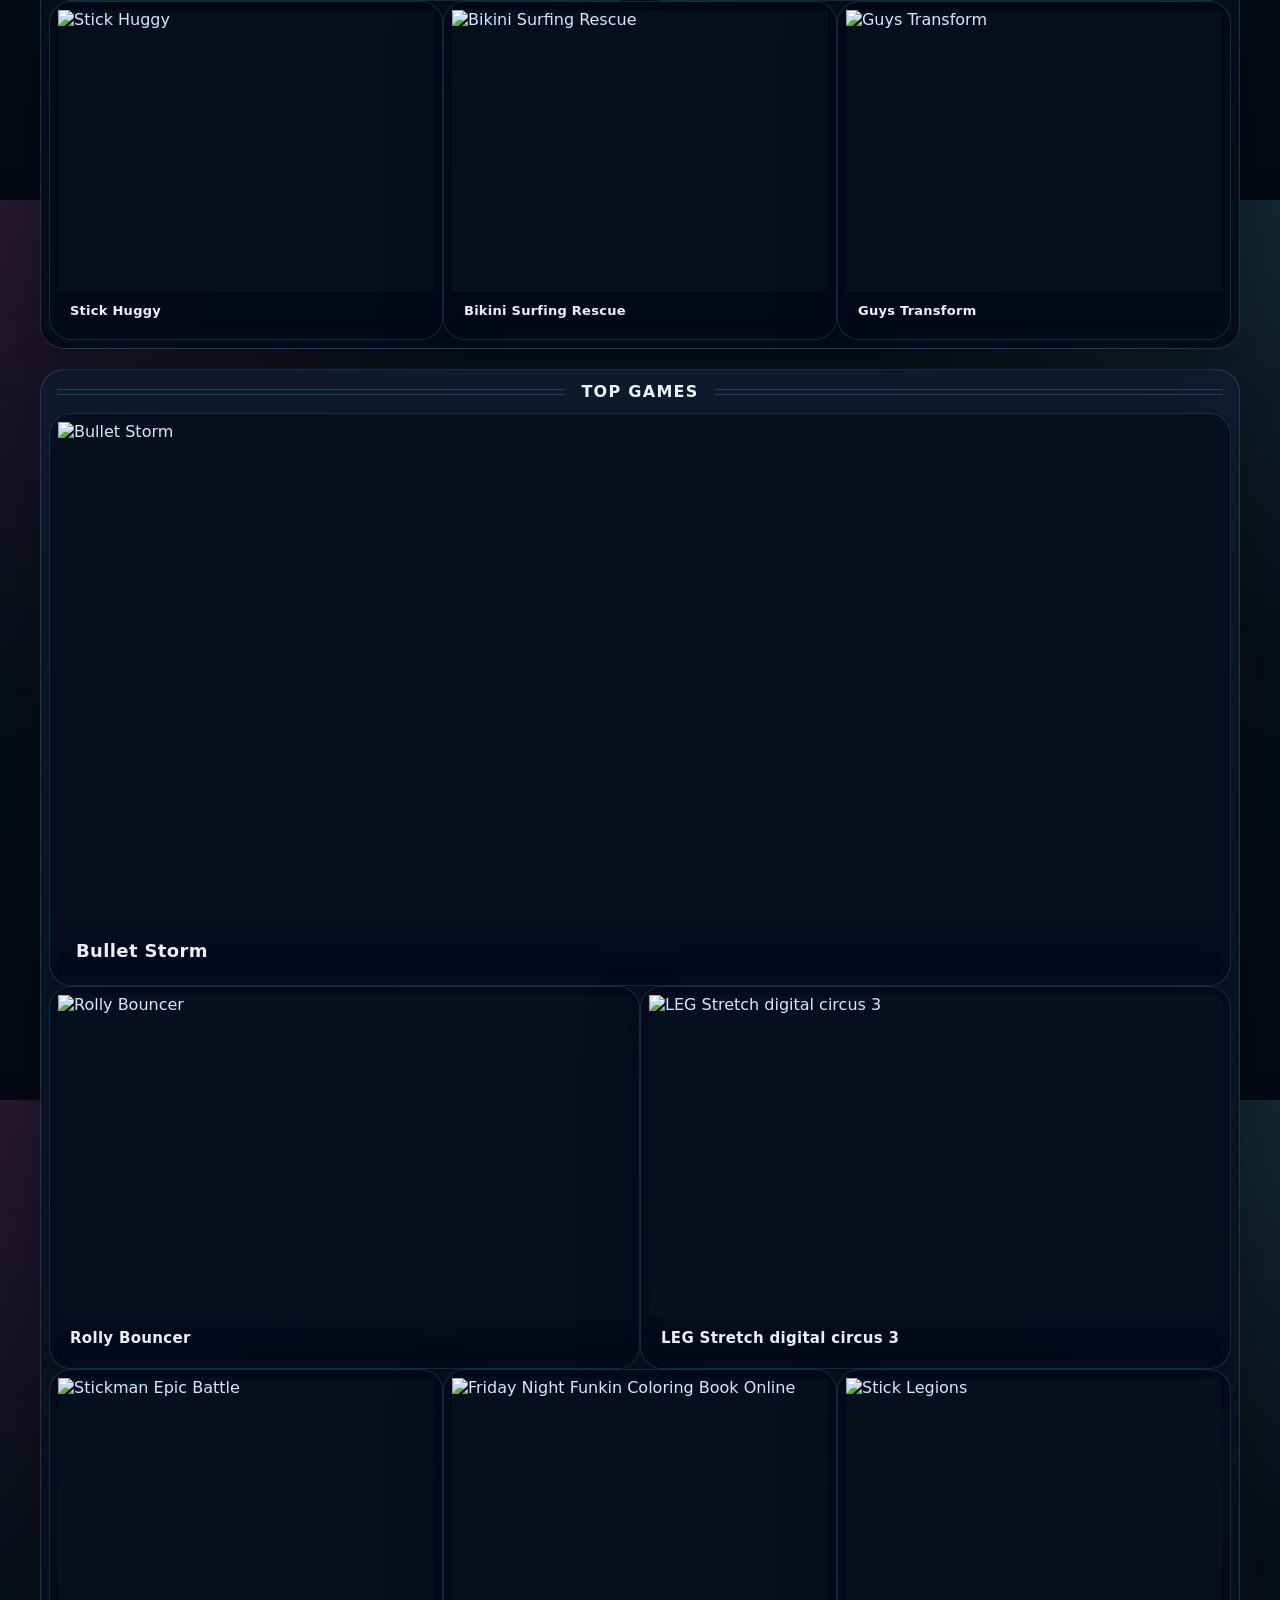
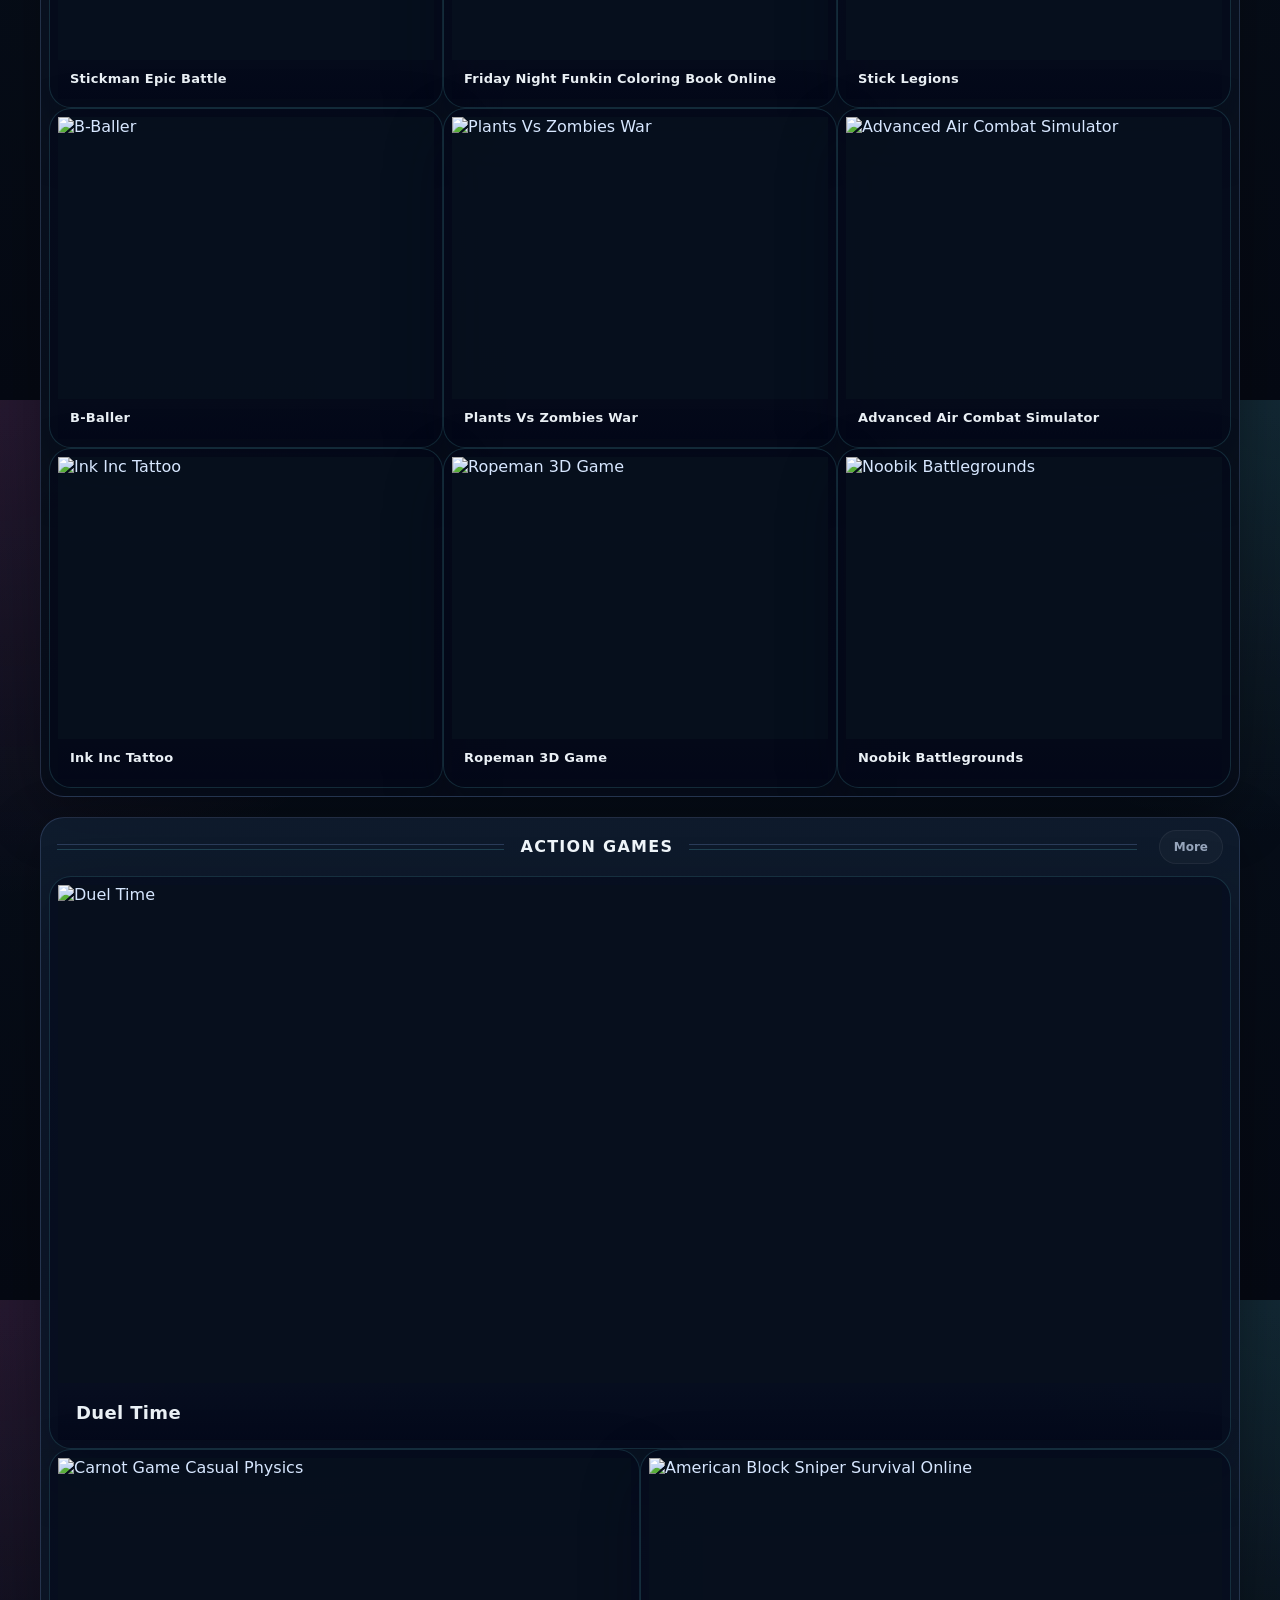
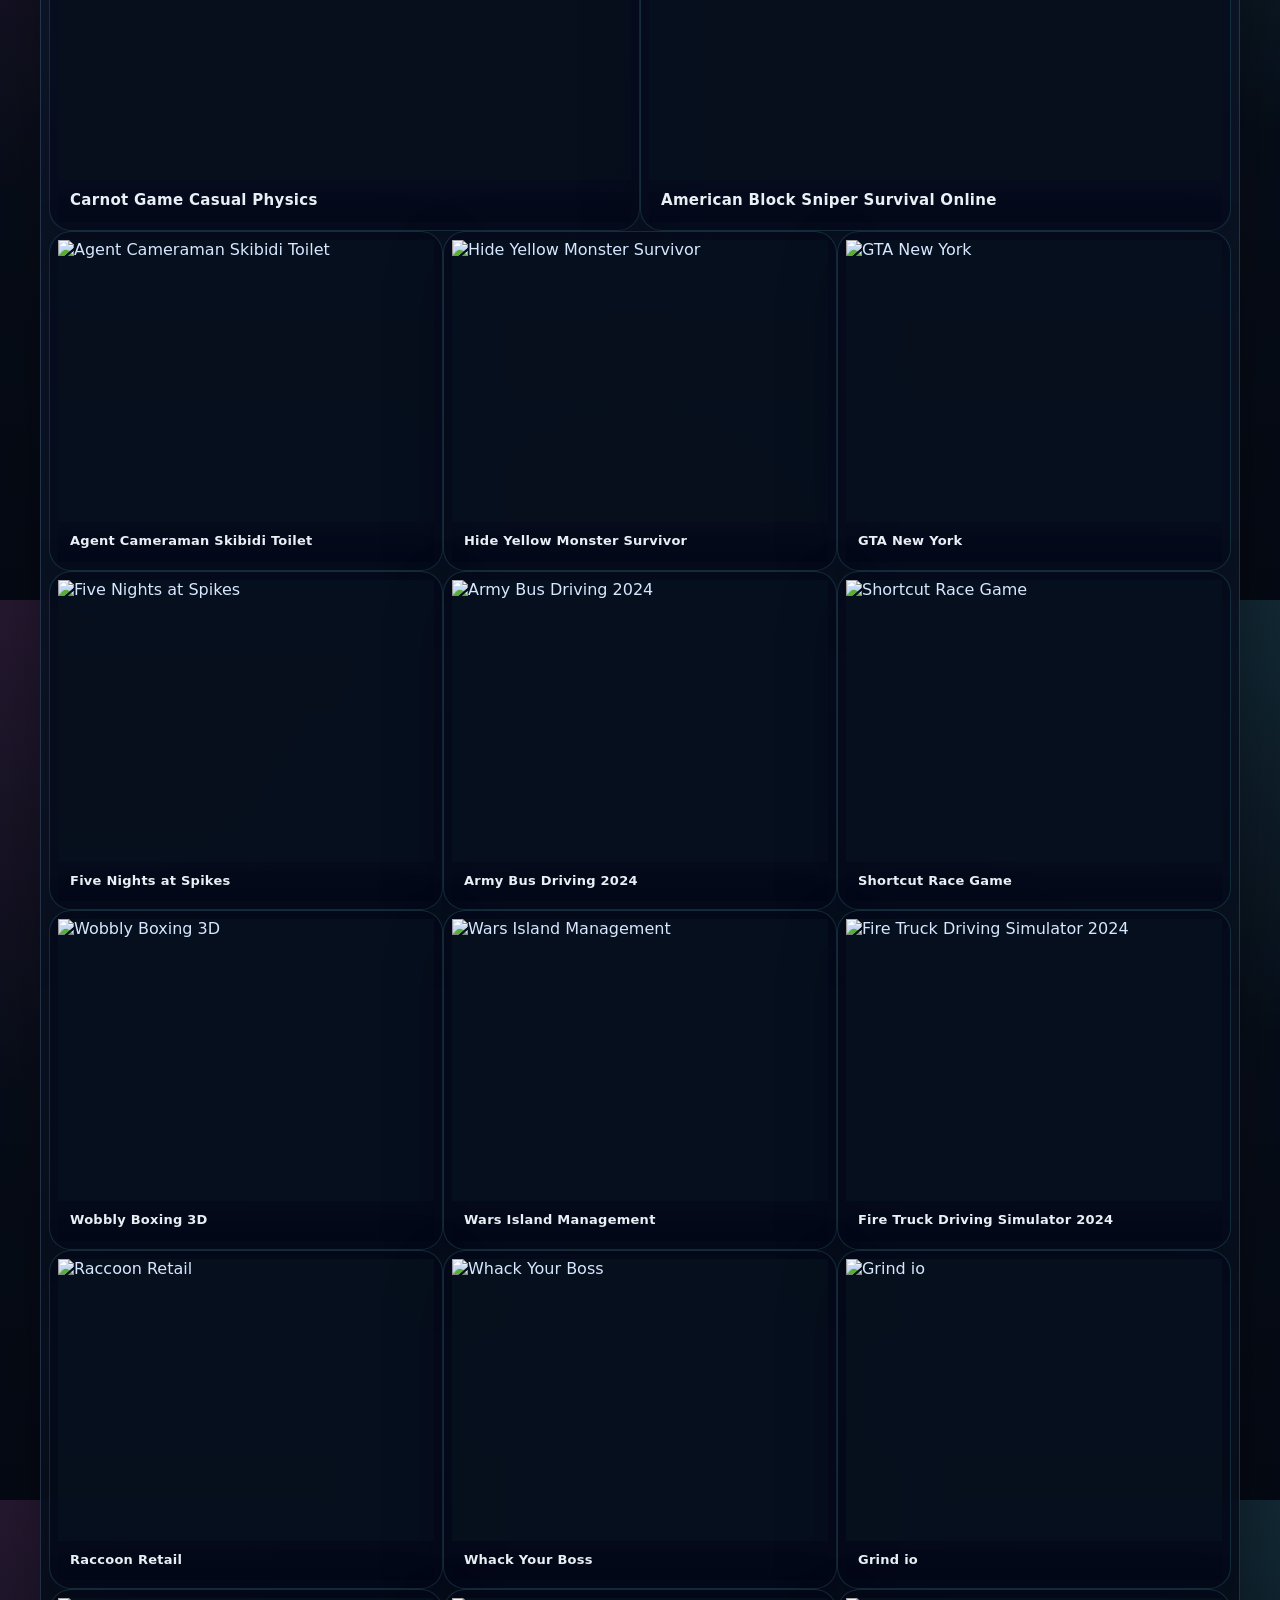
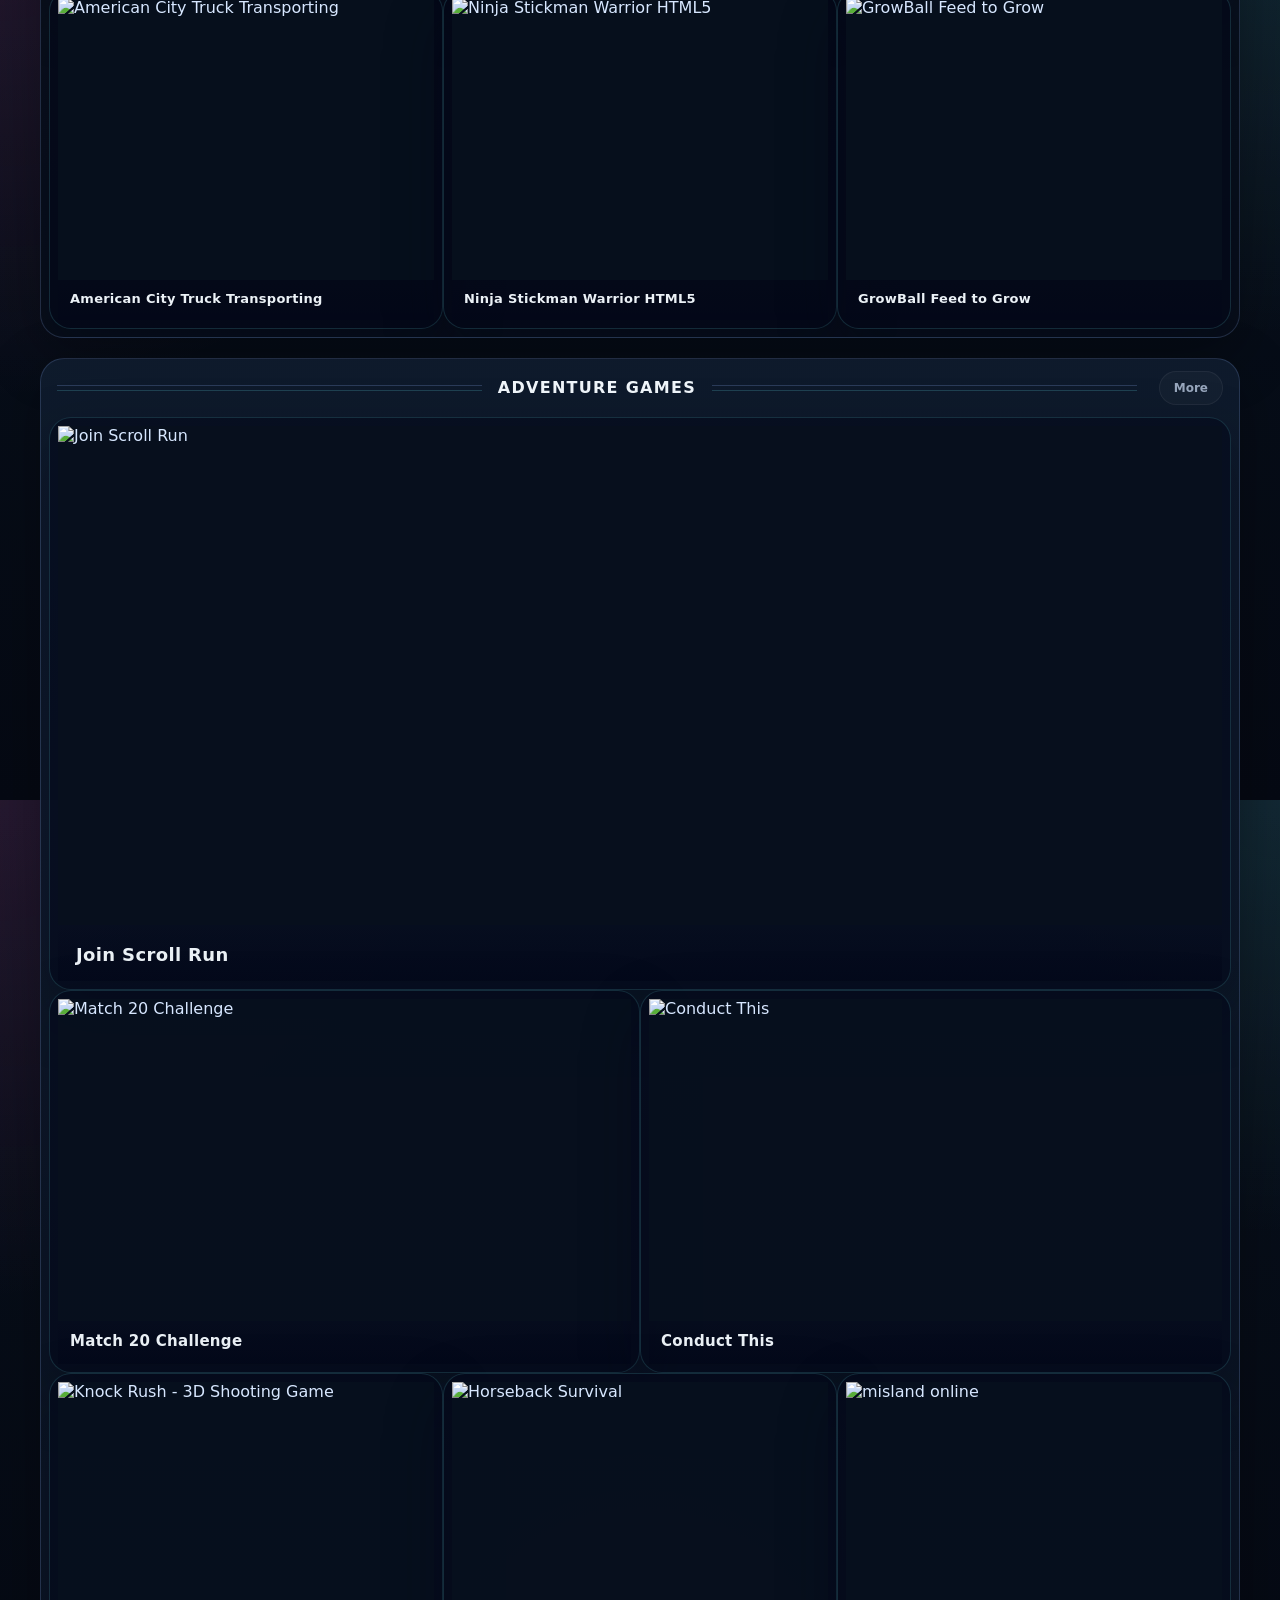
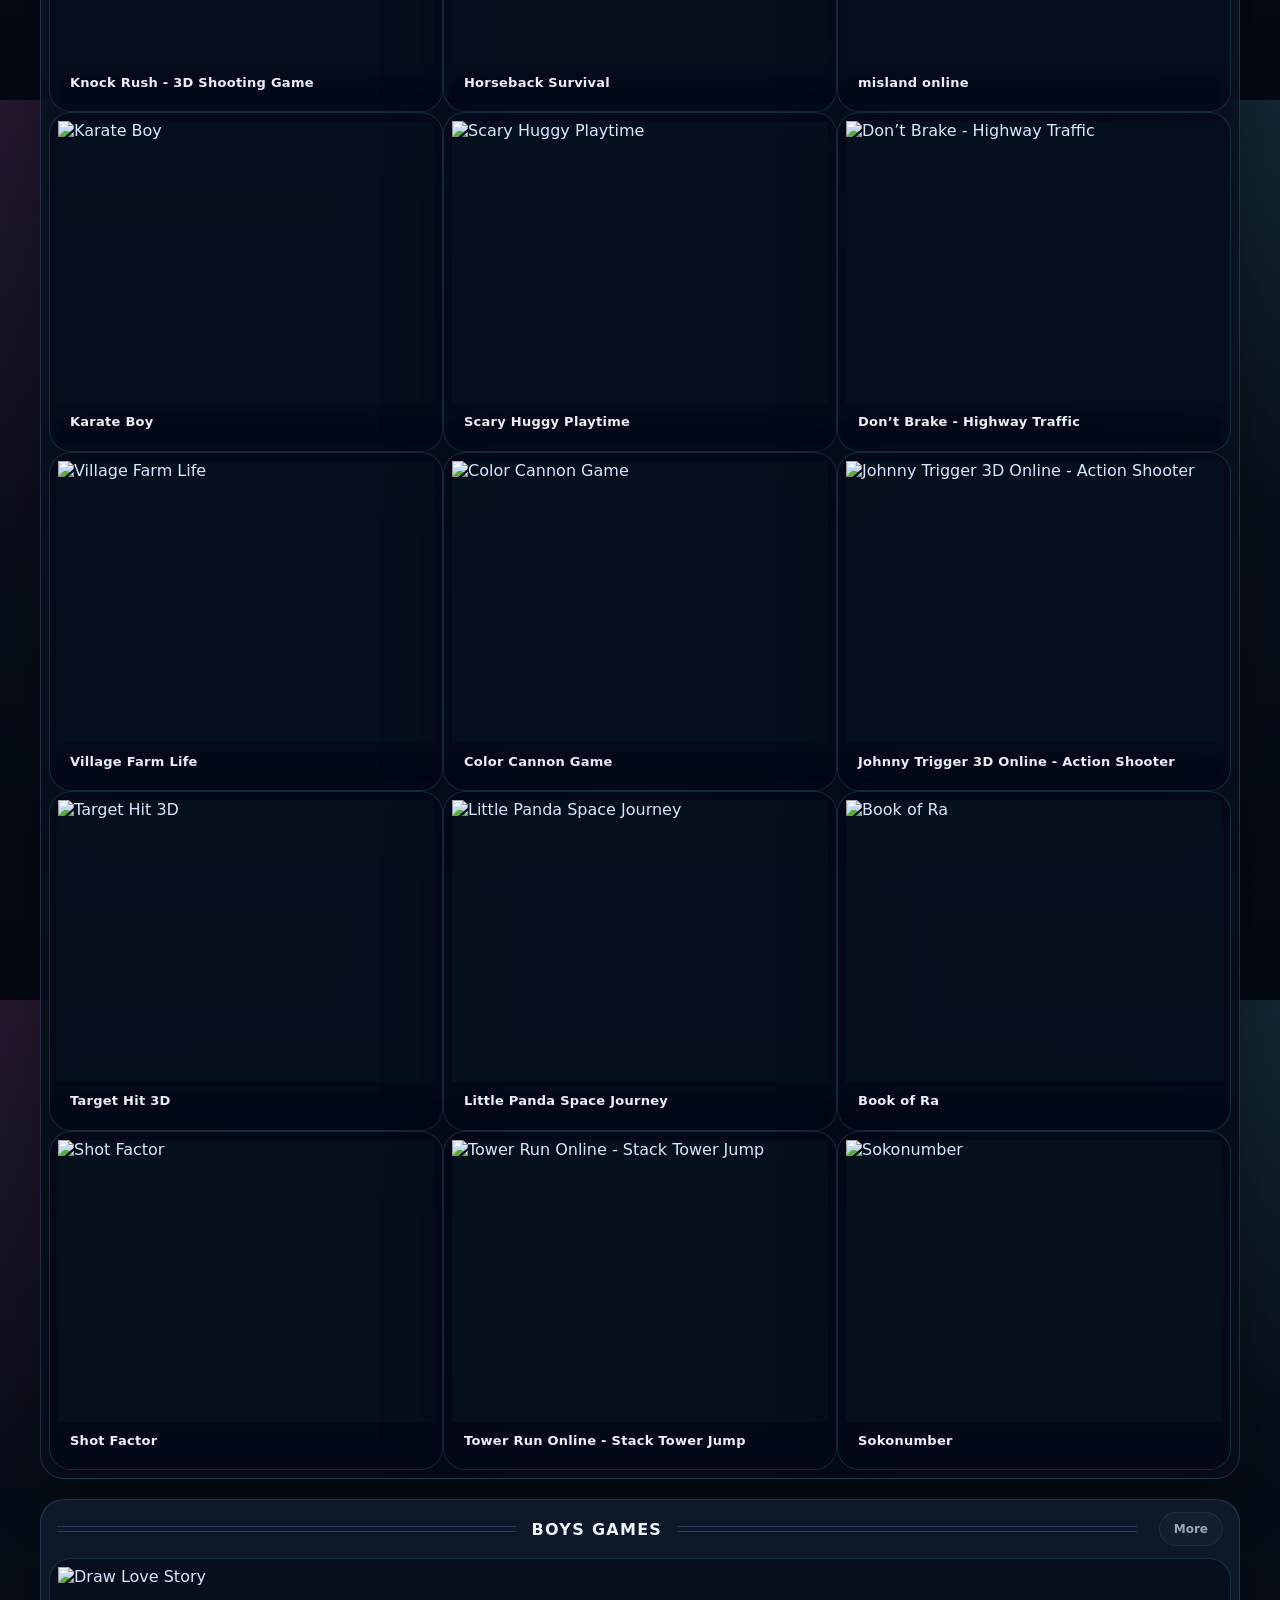
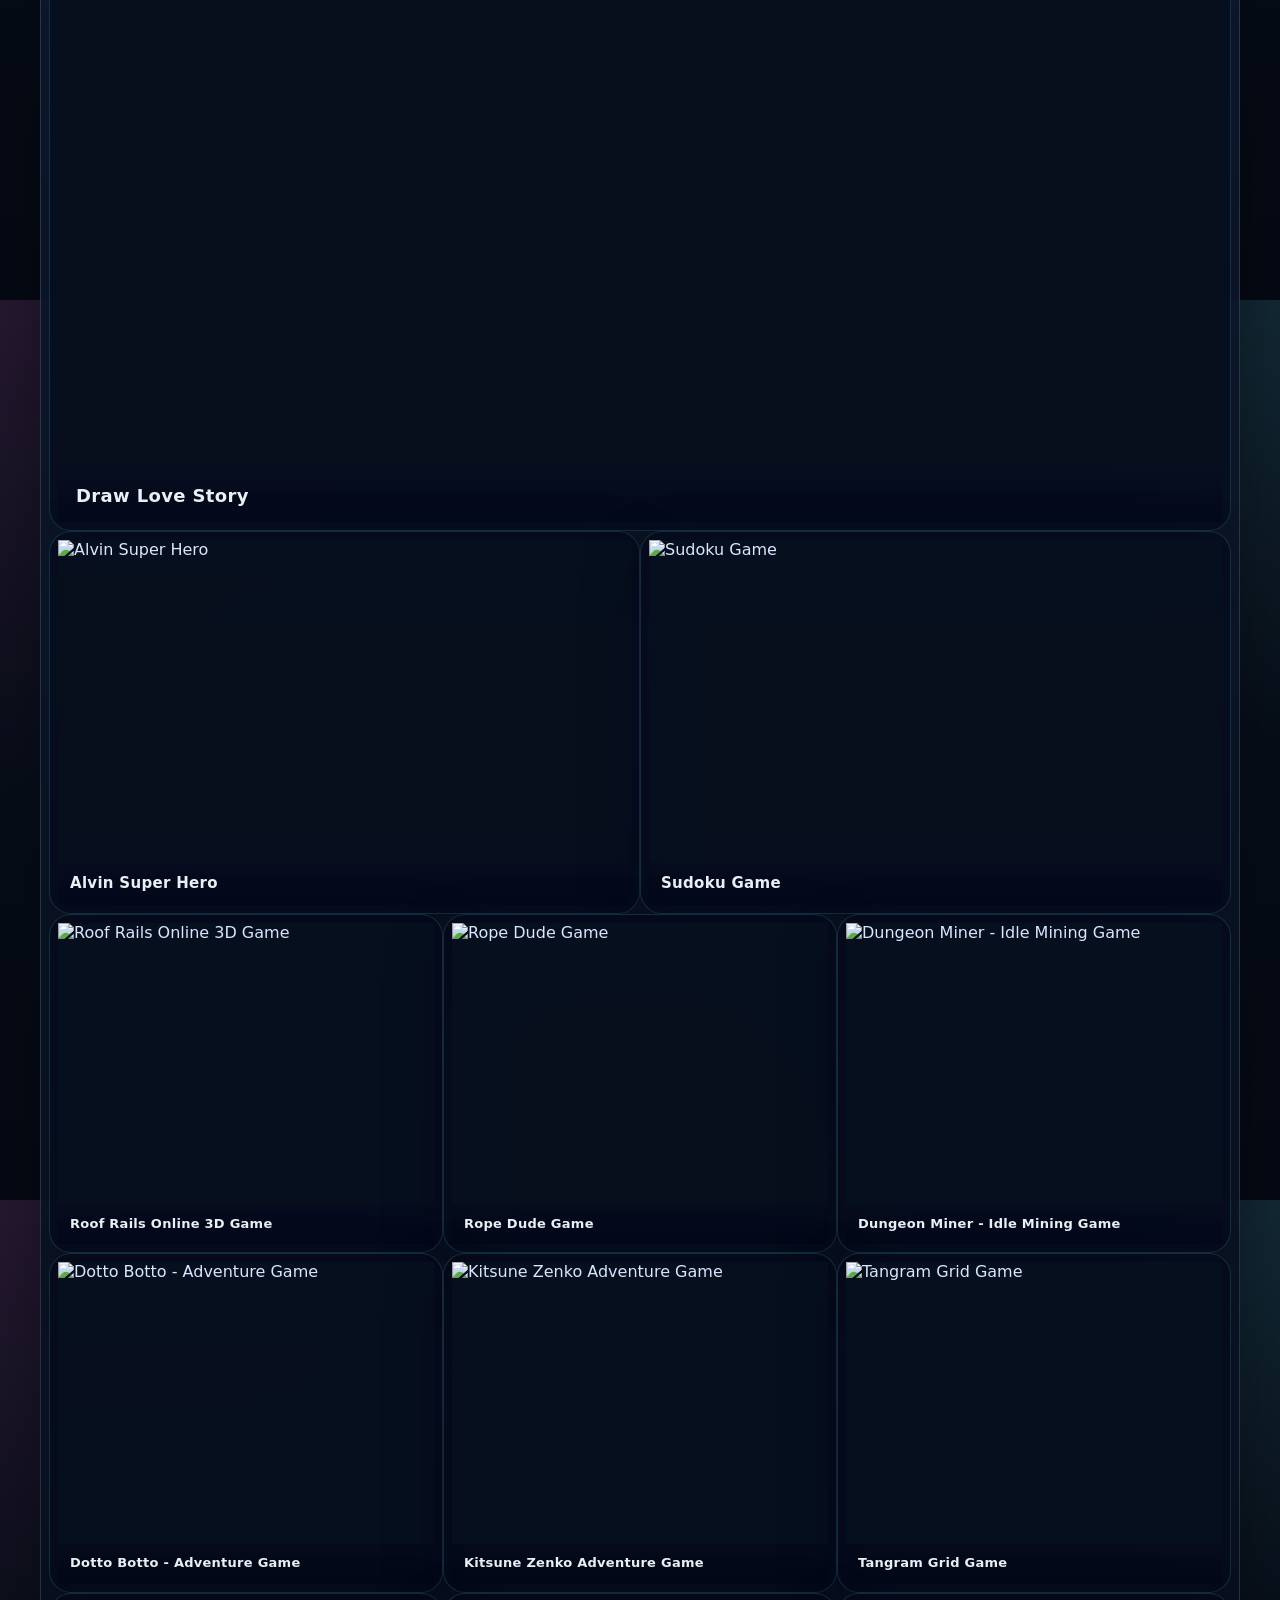
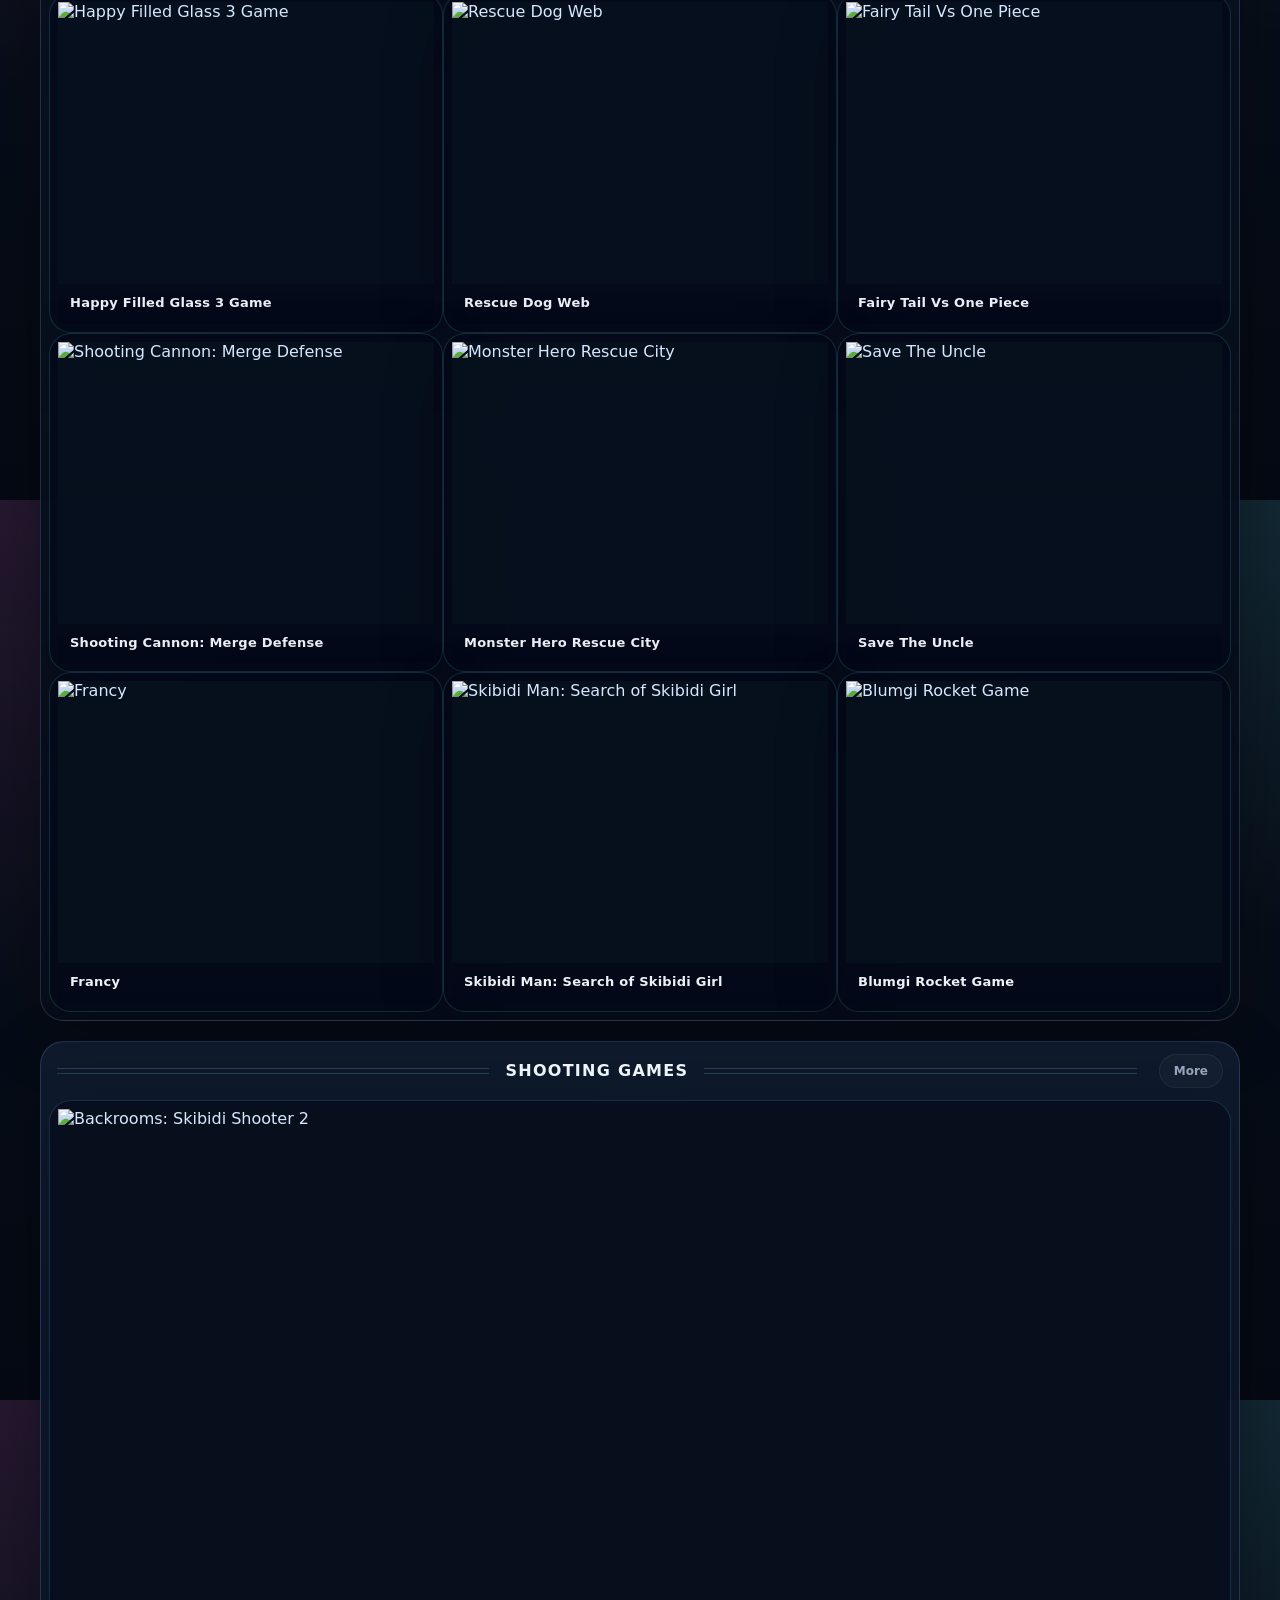
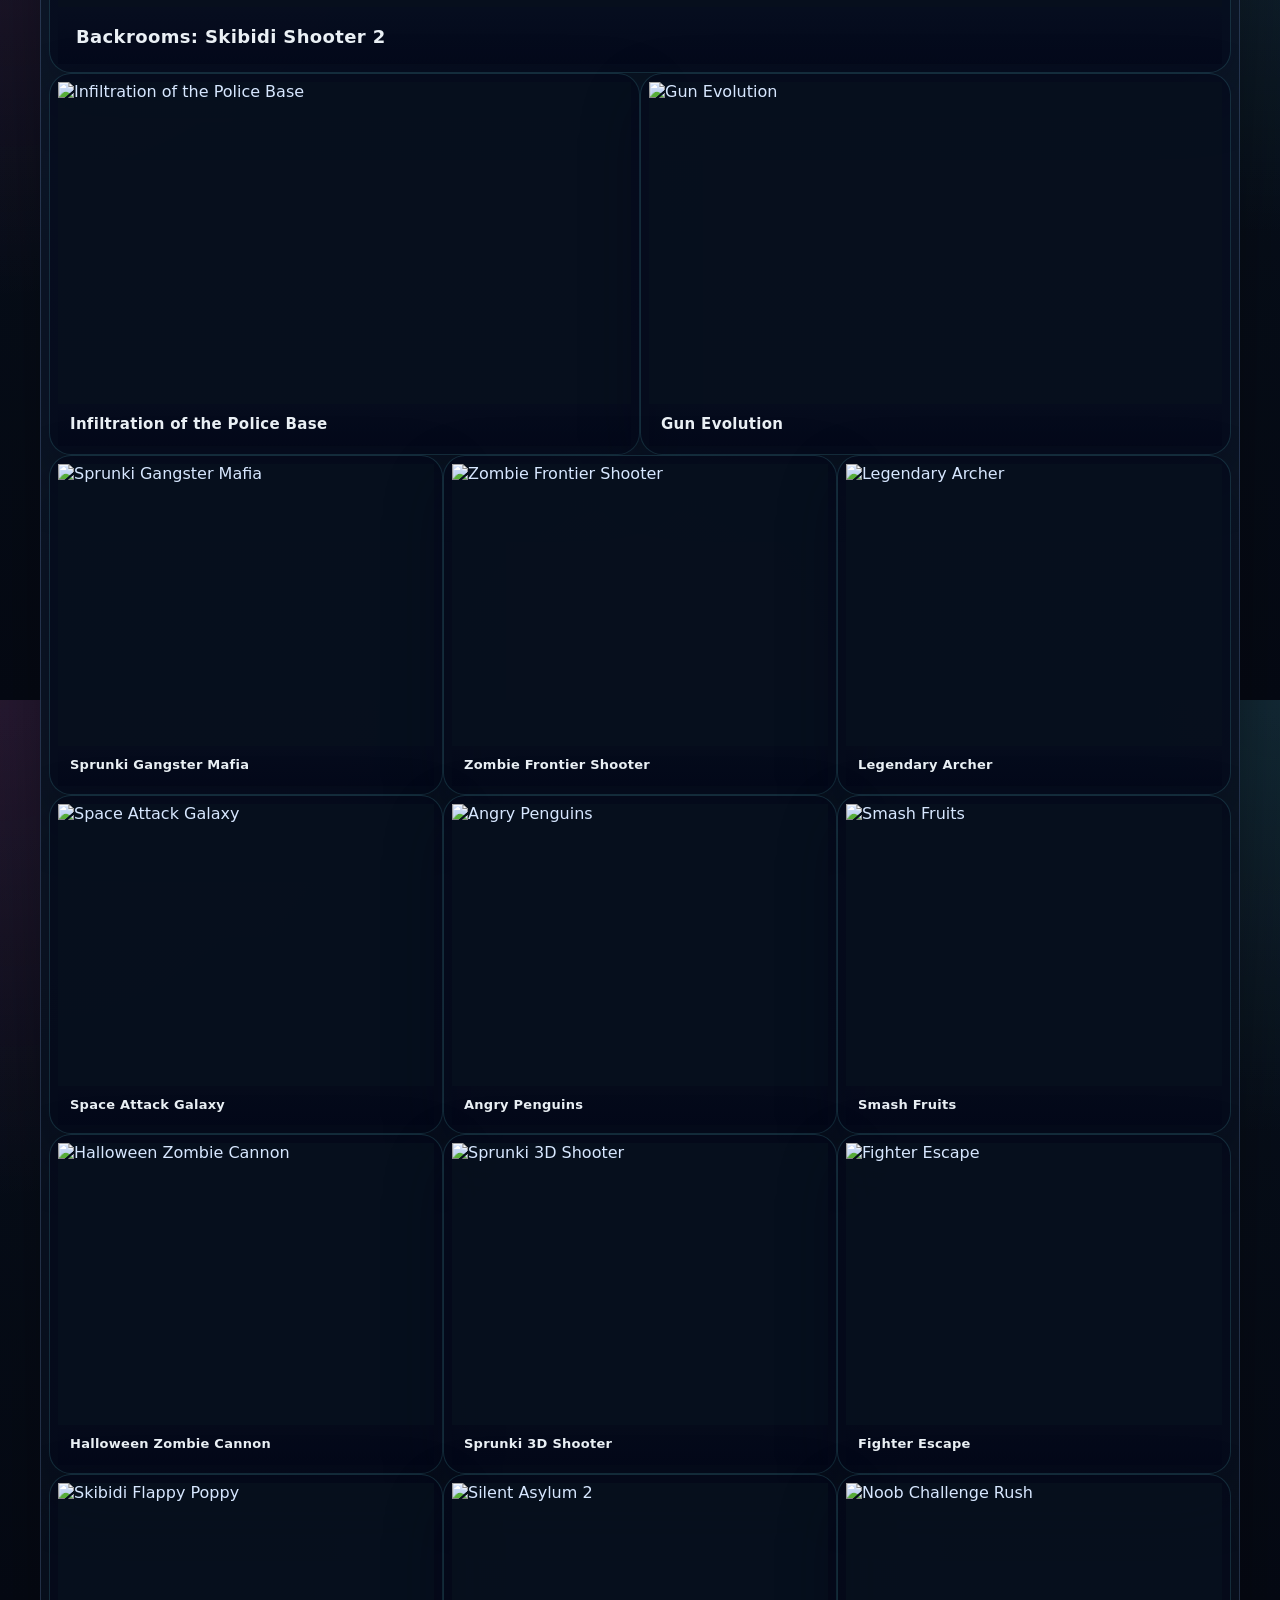
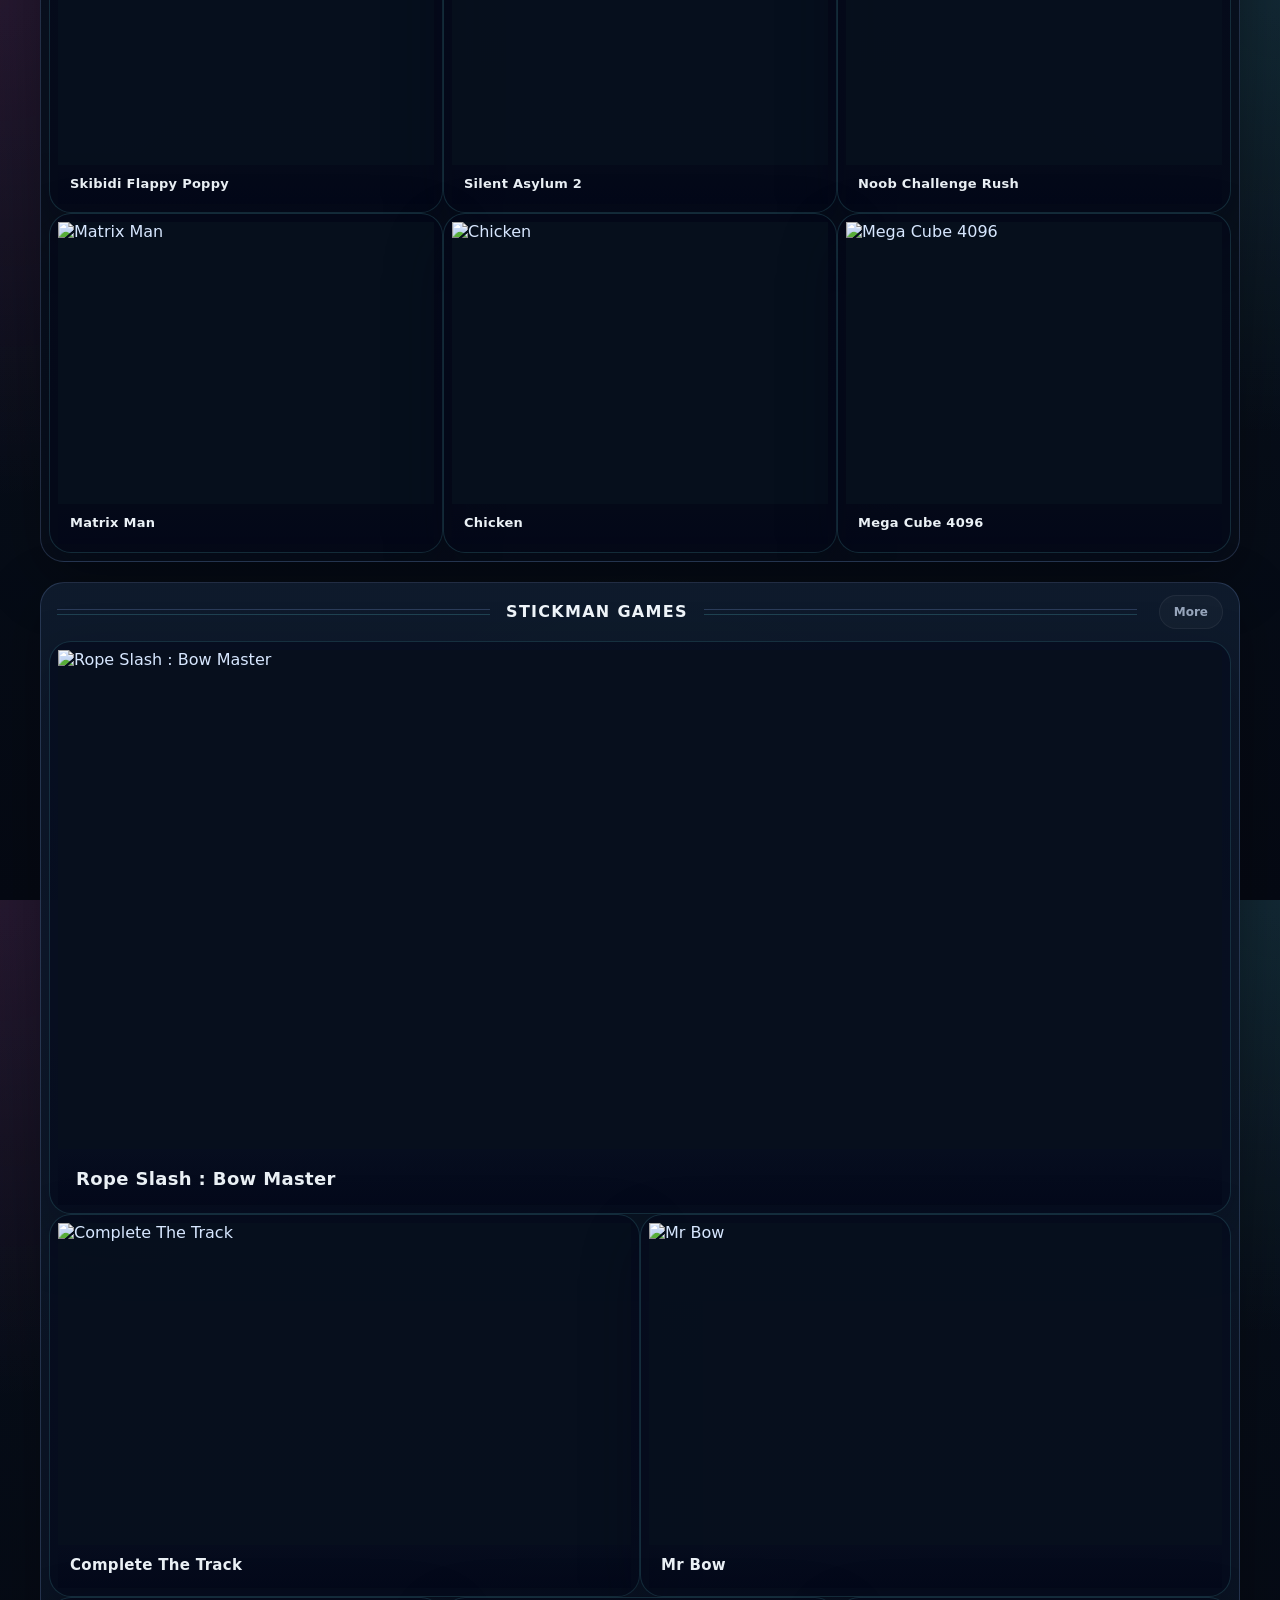
==== commit 0747d765: "sdsd" ====
--- a/index.html
+++ b/index.html
@@ -6,7 +6,6 @@
     <title>slopegames.net</title>
     <link rel="icon" href="./public/static/favicon.ico" />
     <link rel="stylesheet" href="./assets/app.css" />
-    <script async src="https://pagead2.googlesyndication.com/pagead/js/adsbygoogle.js?client=ca-pub-3991461507516186" crossorigin="anonymous"></script>
     <script async src="https://pagead2.googlesyndication.com/pagead/js/adsbygoogle.js?client=ca-pub-3991461507516186" crossorigin="anonymous"></script>
     <script>
       window.dataLayer = window.dataLayer || [];
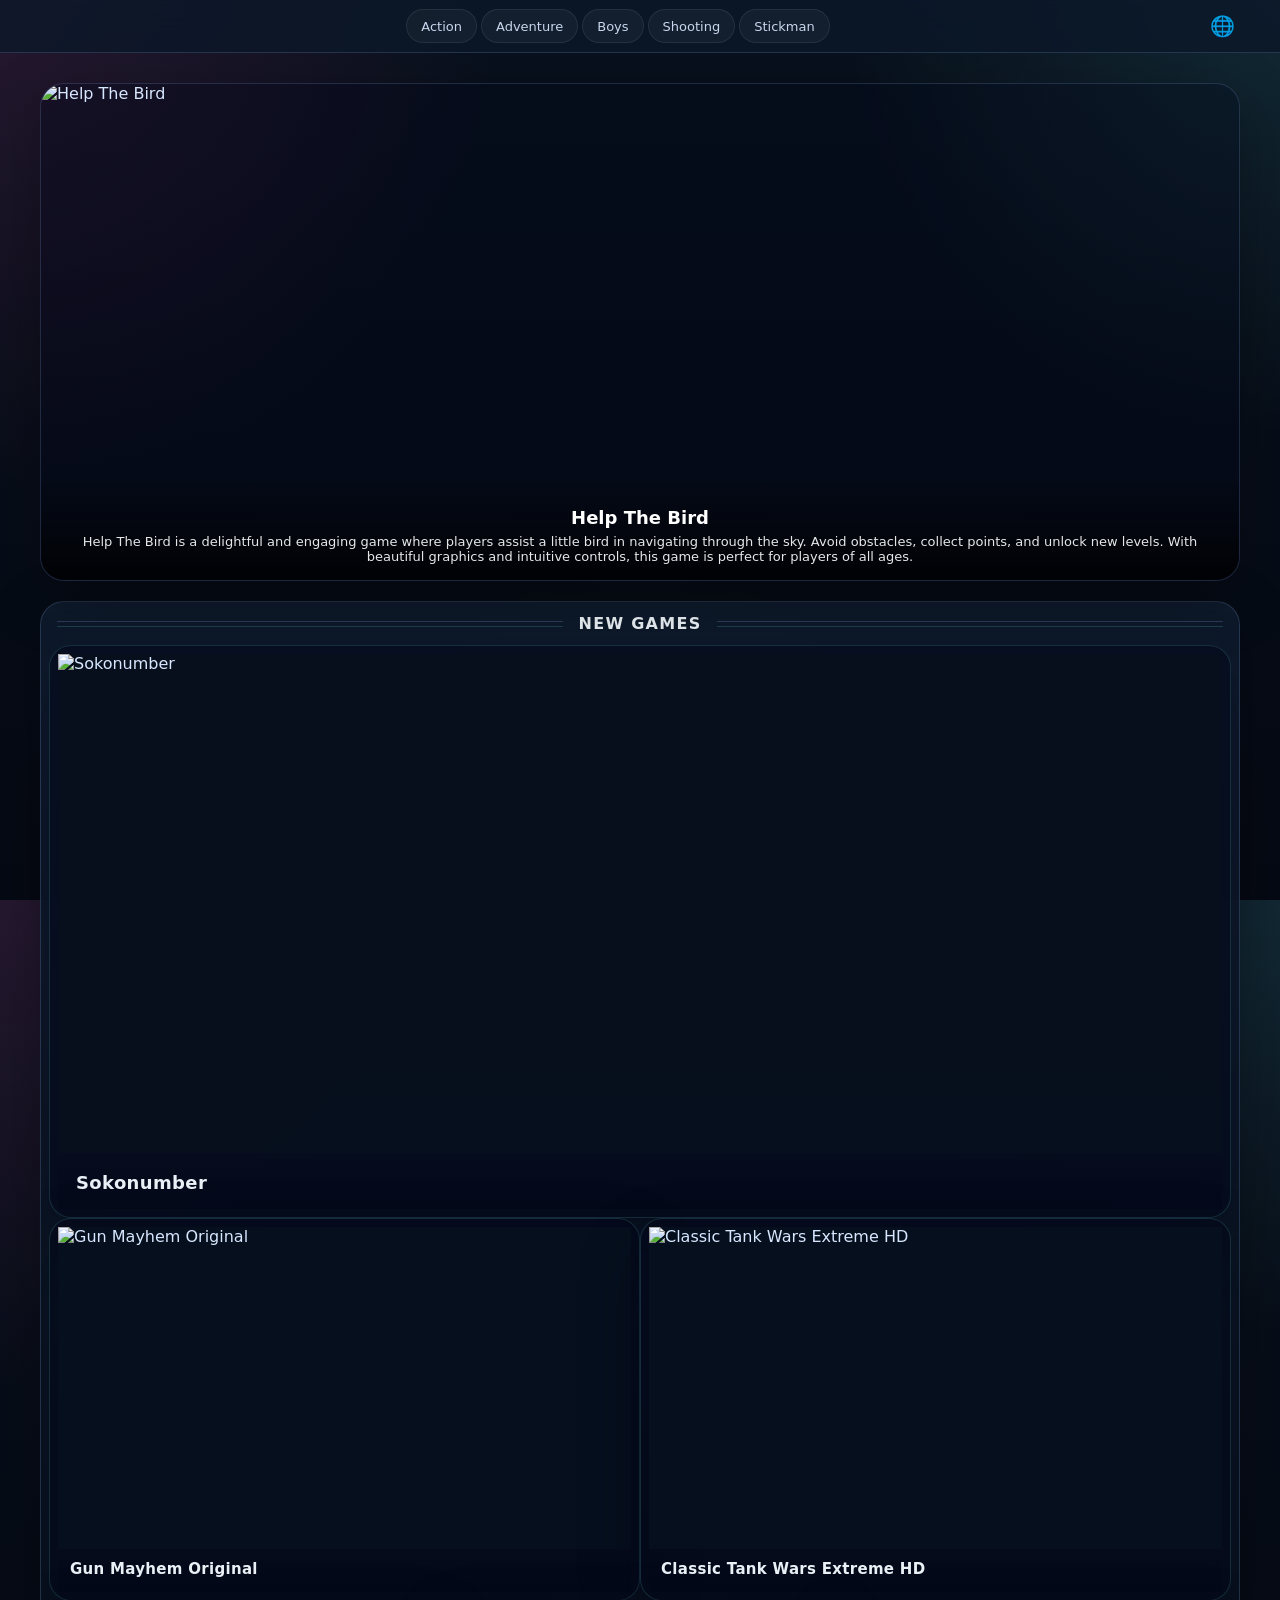
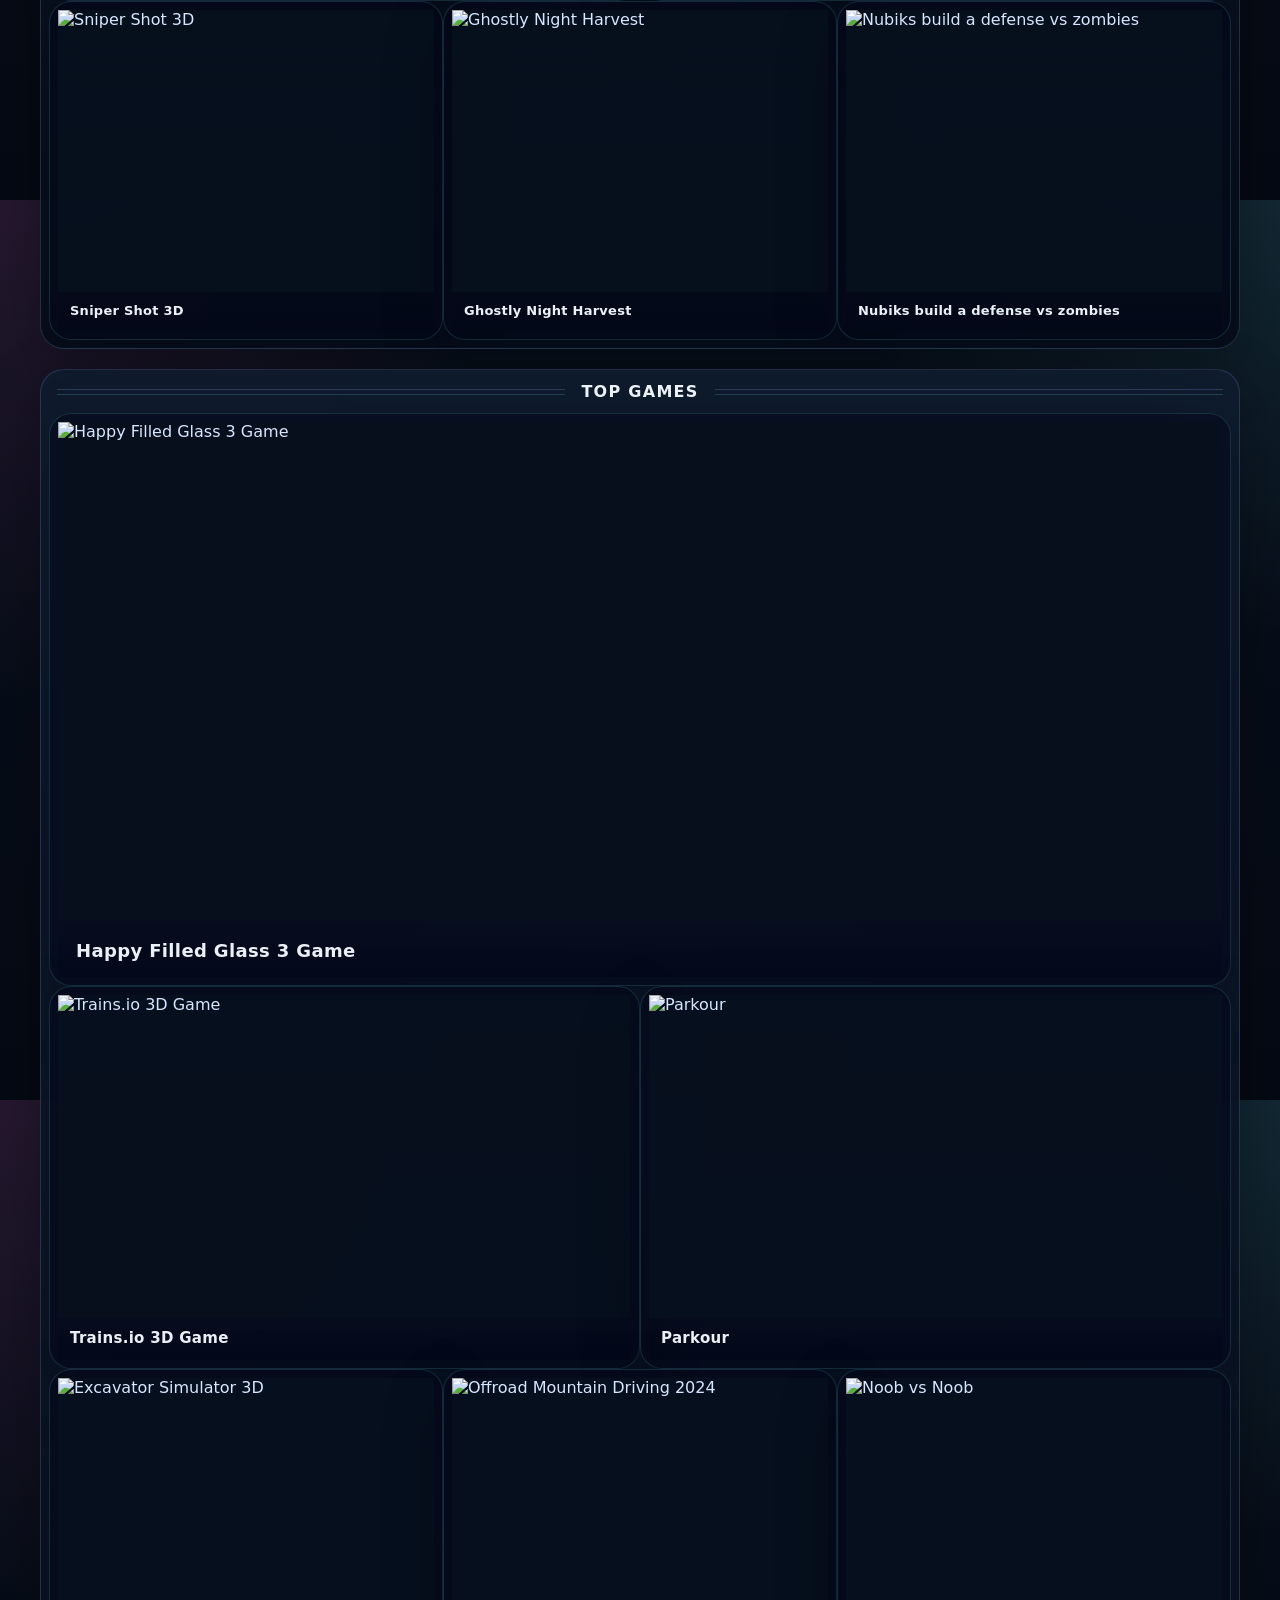
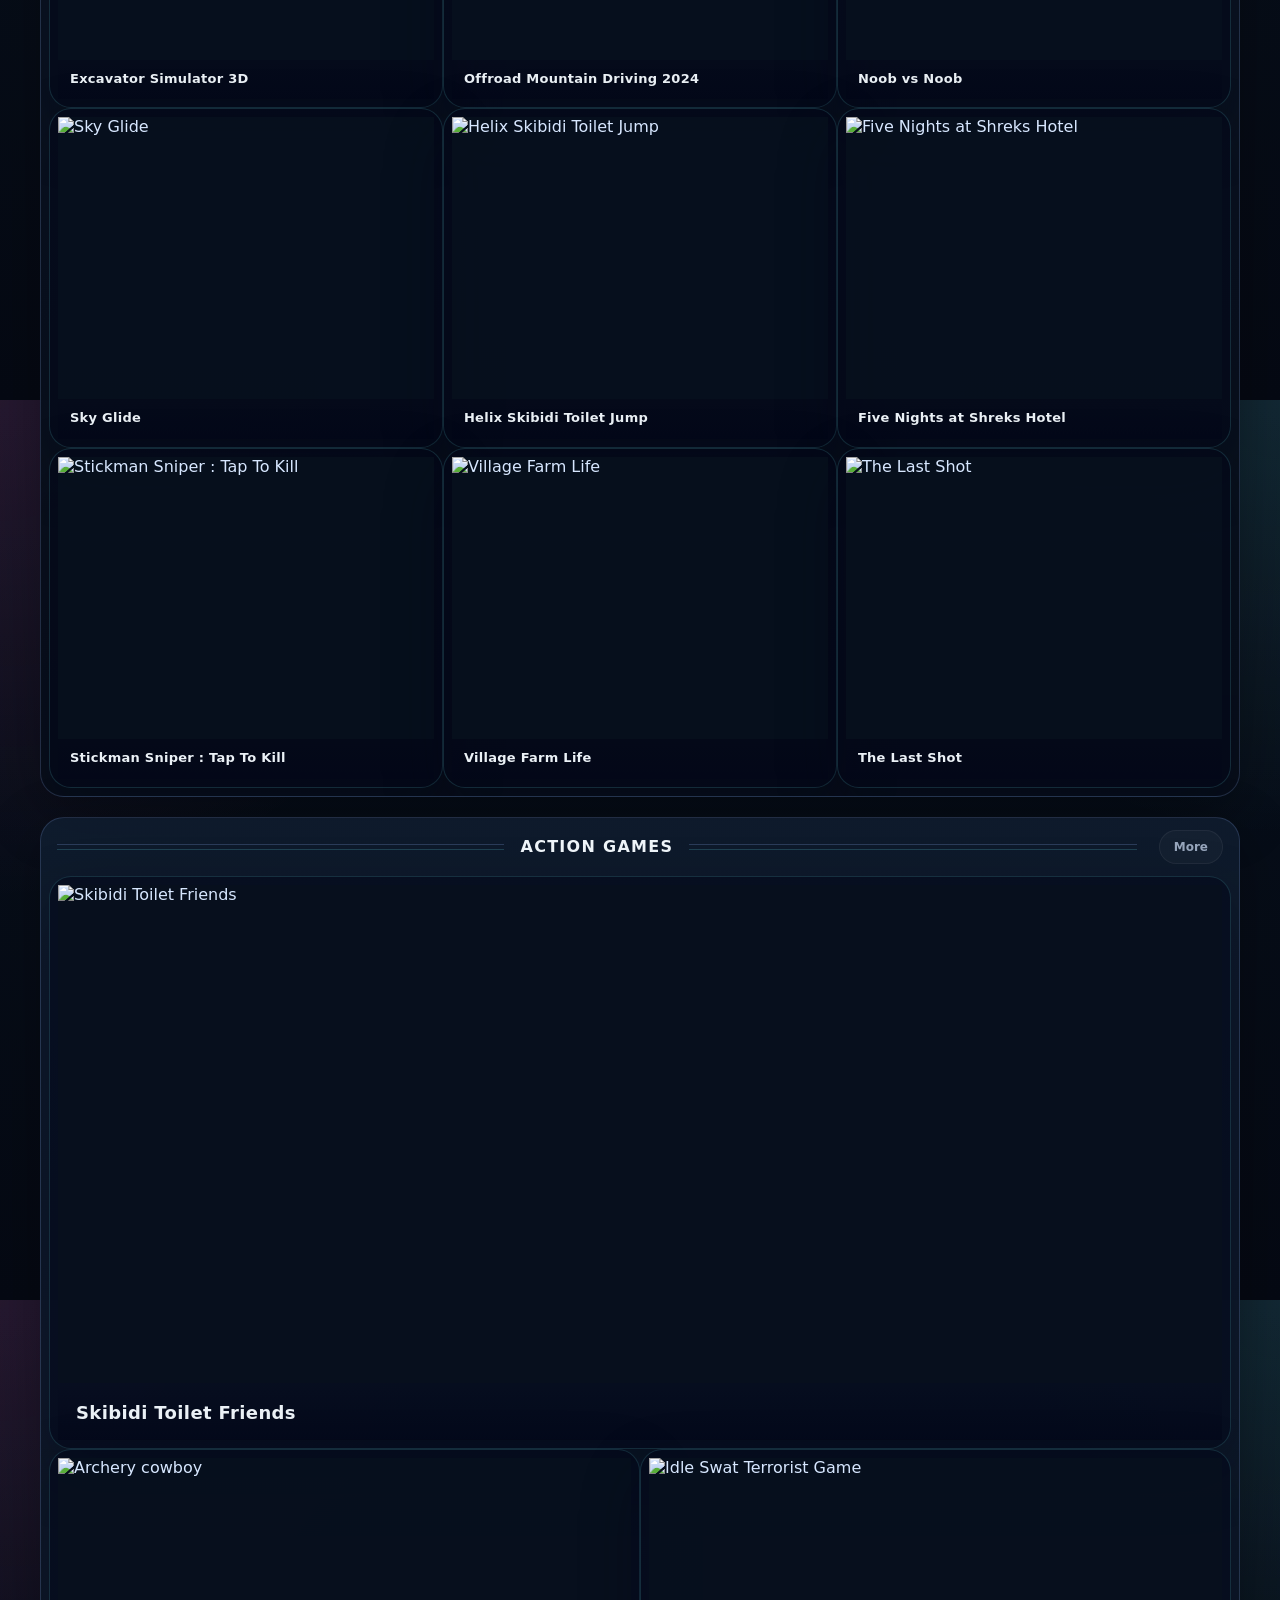
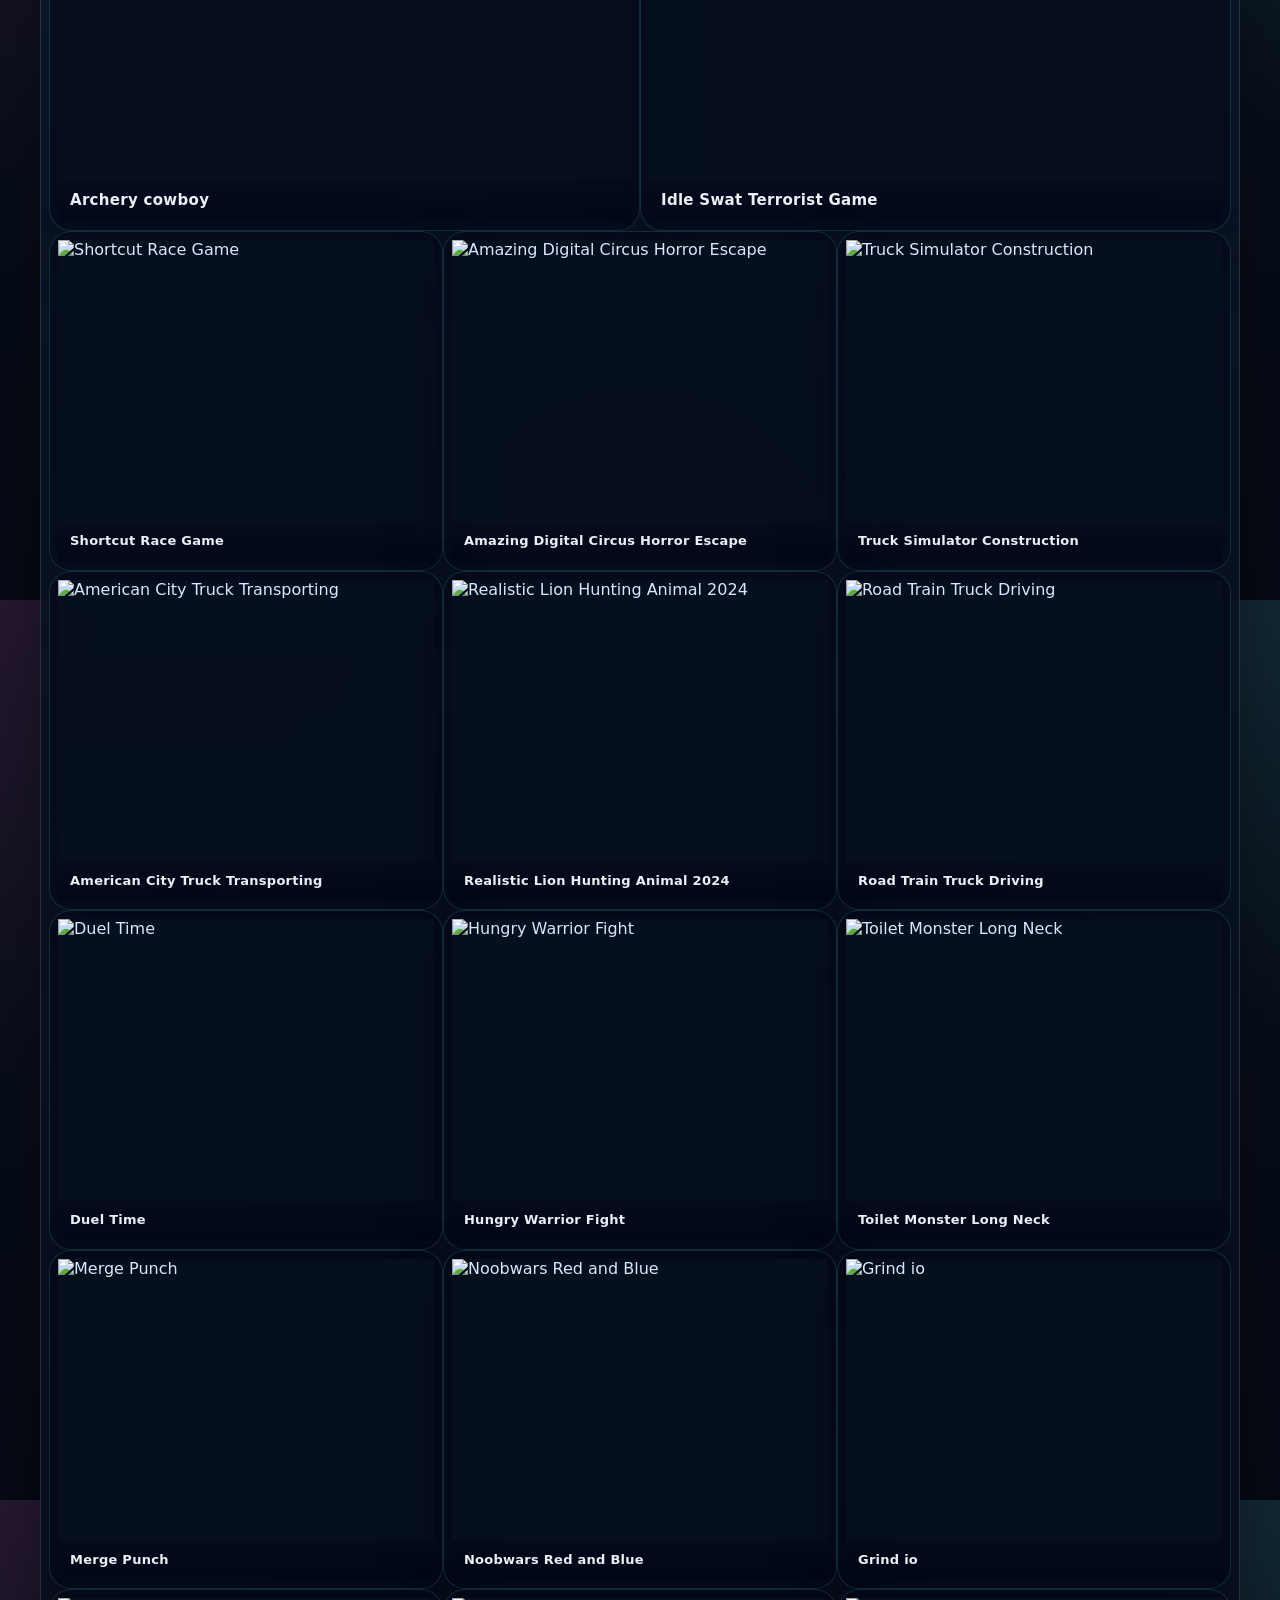
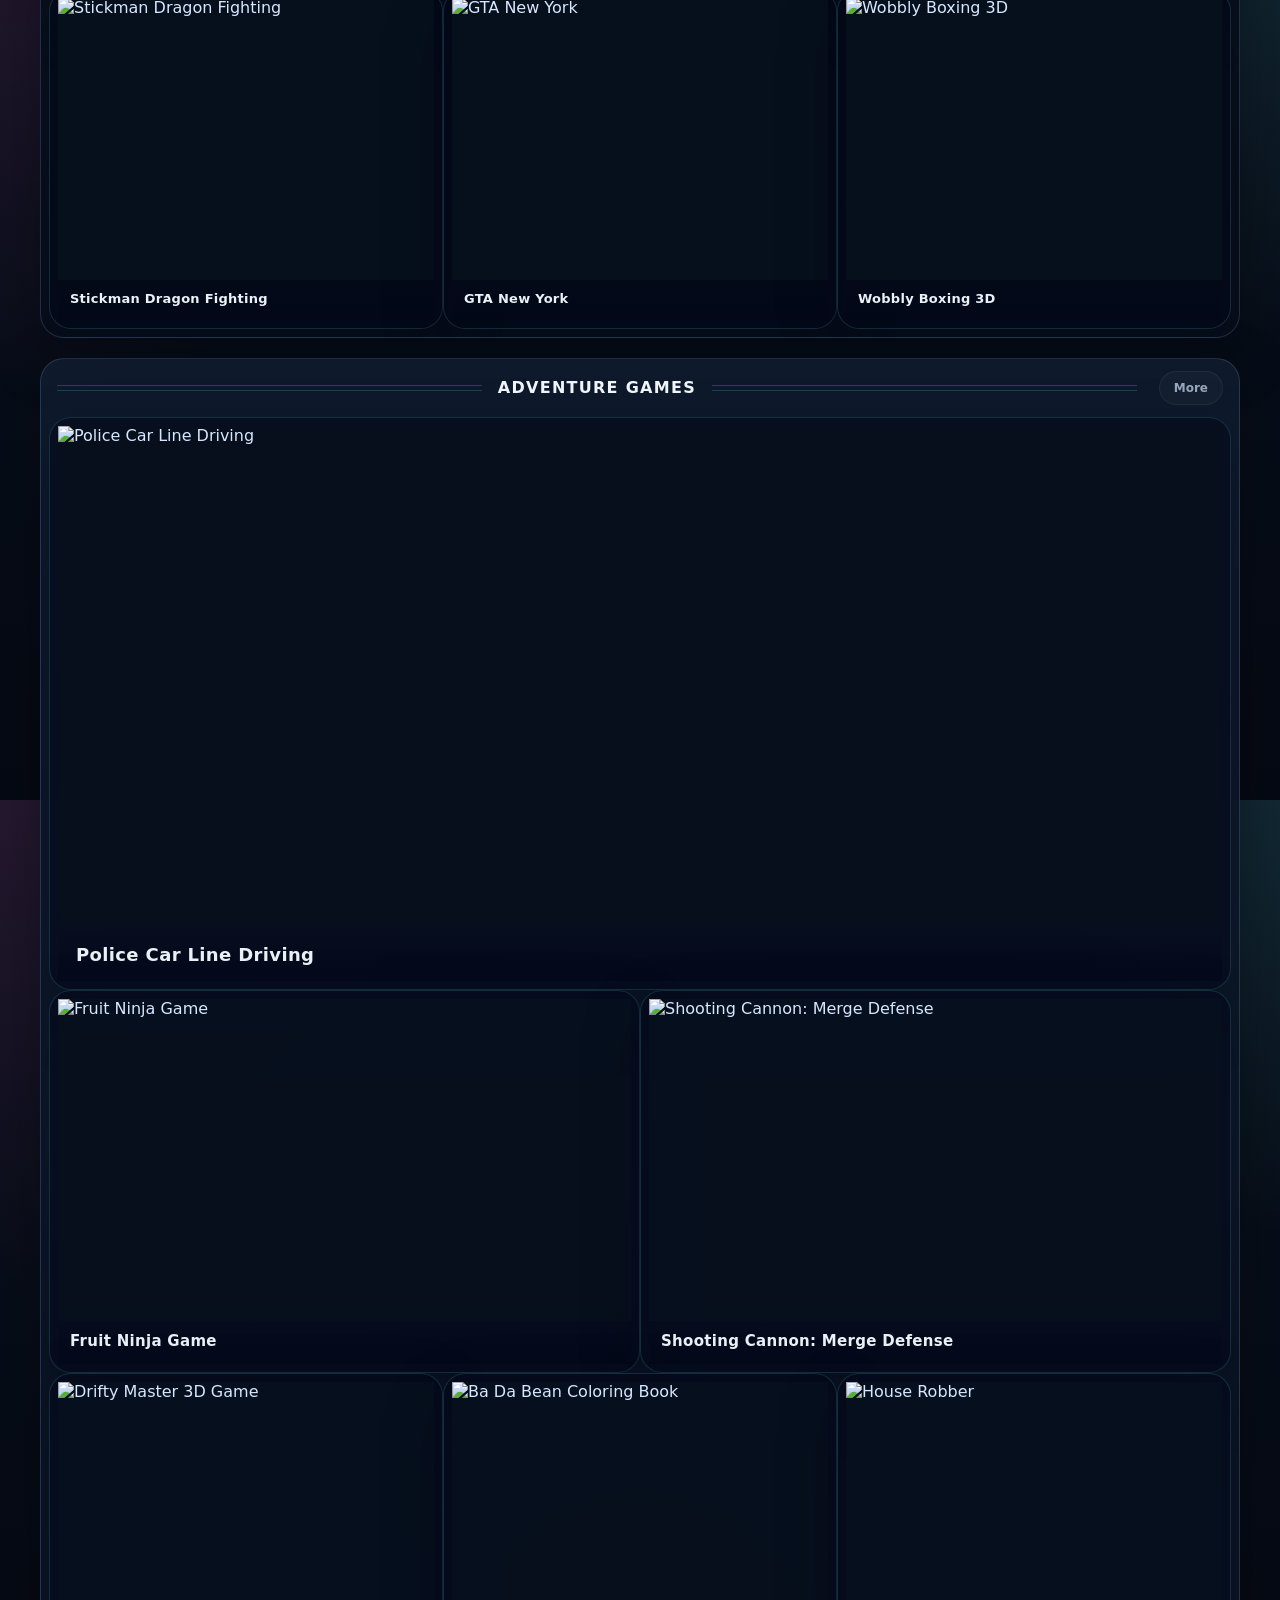
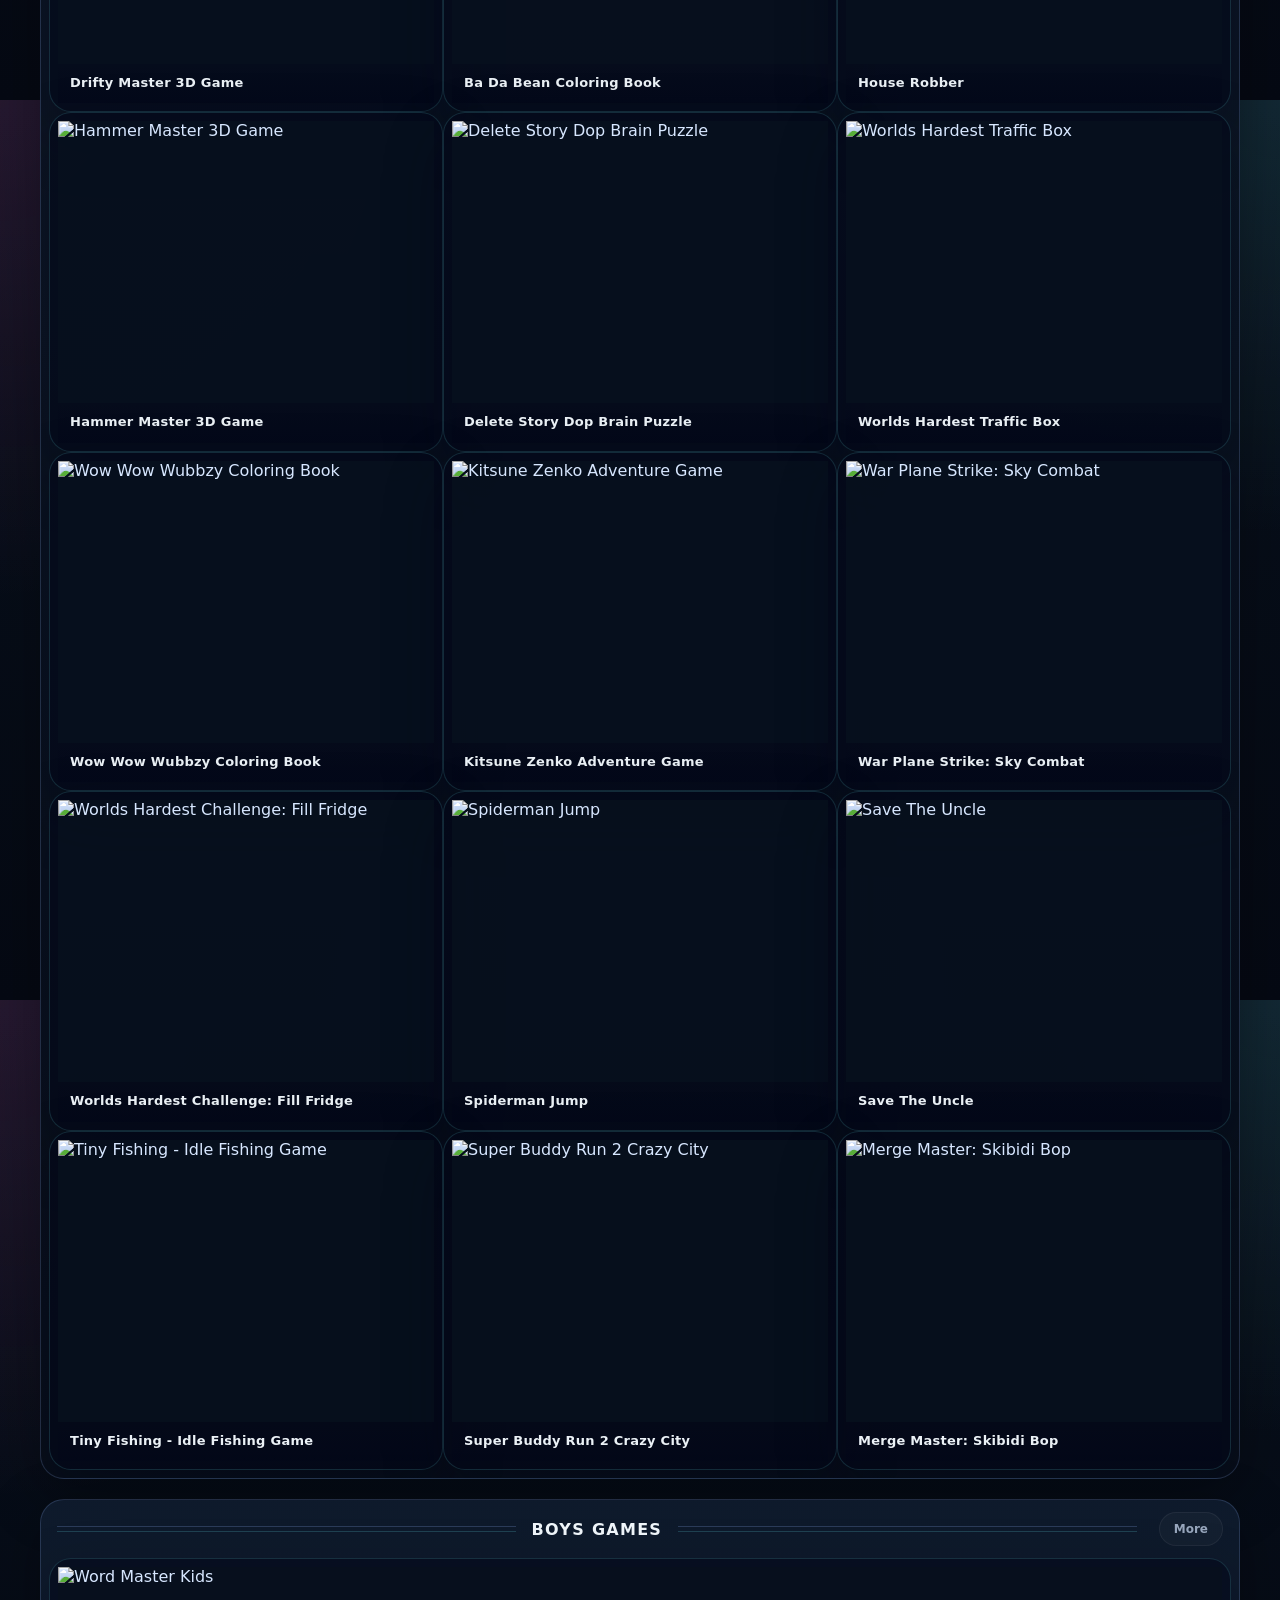
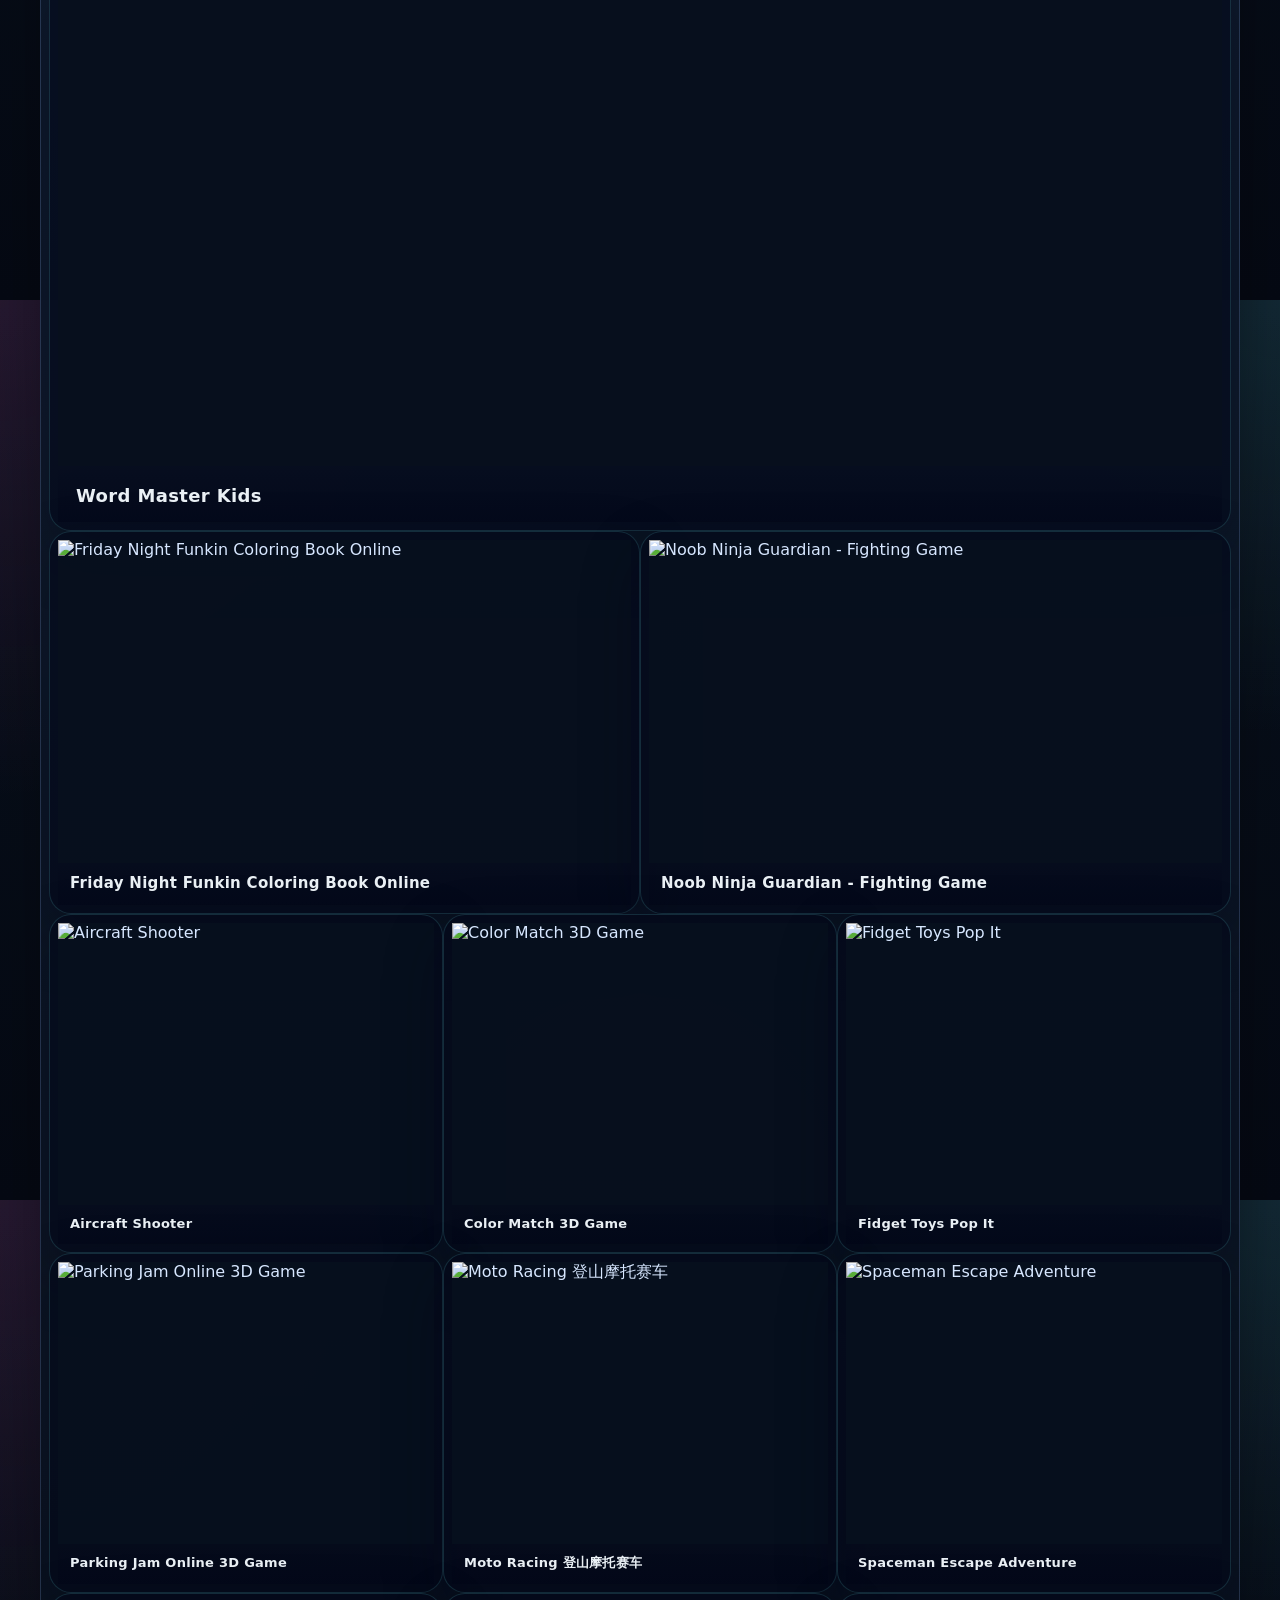
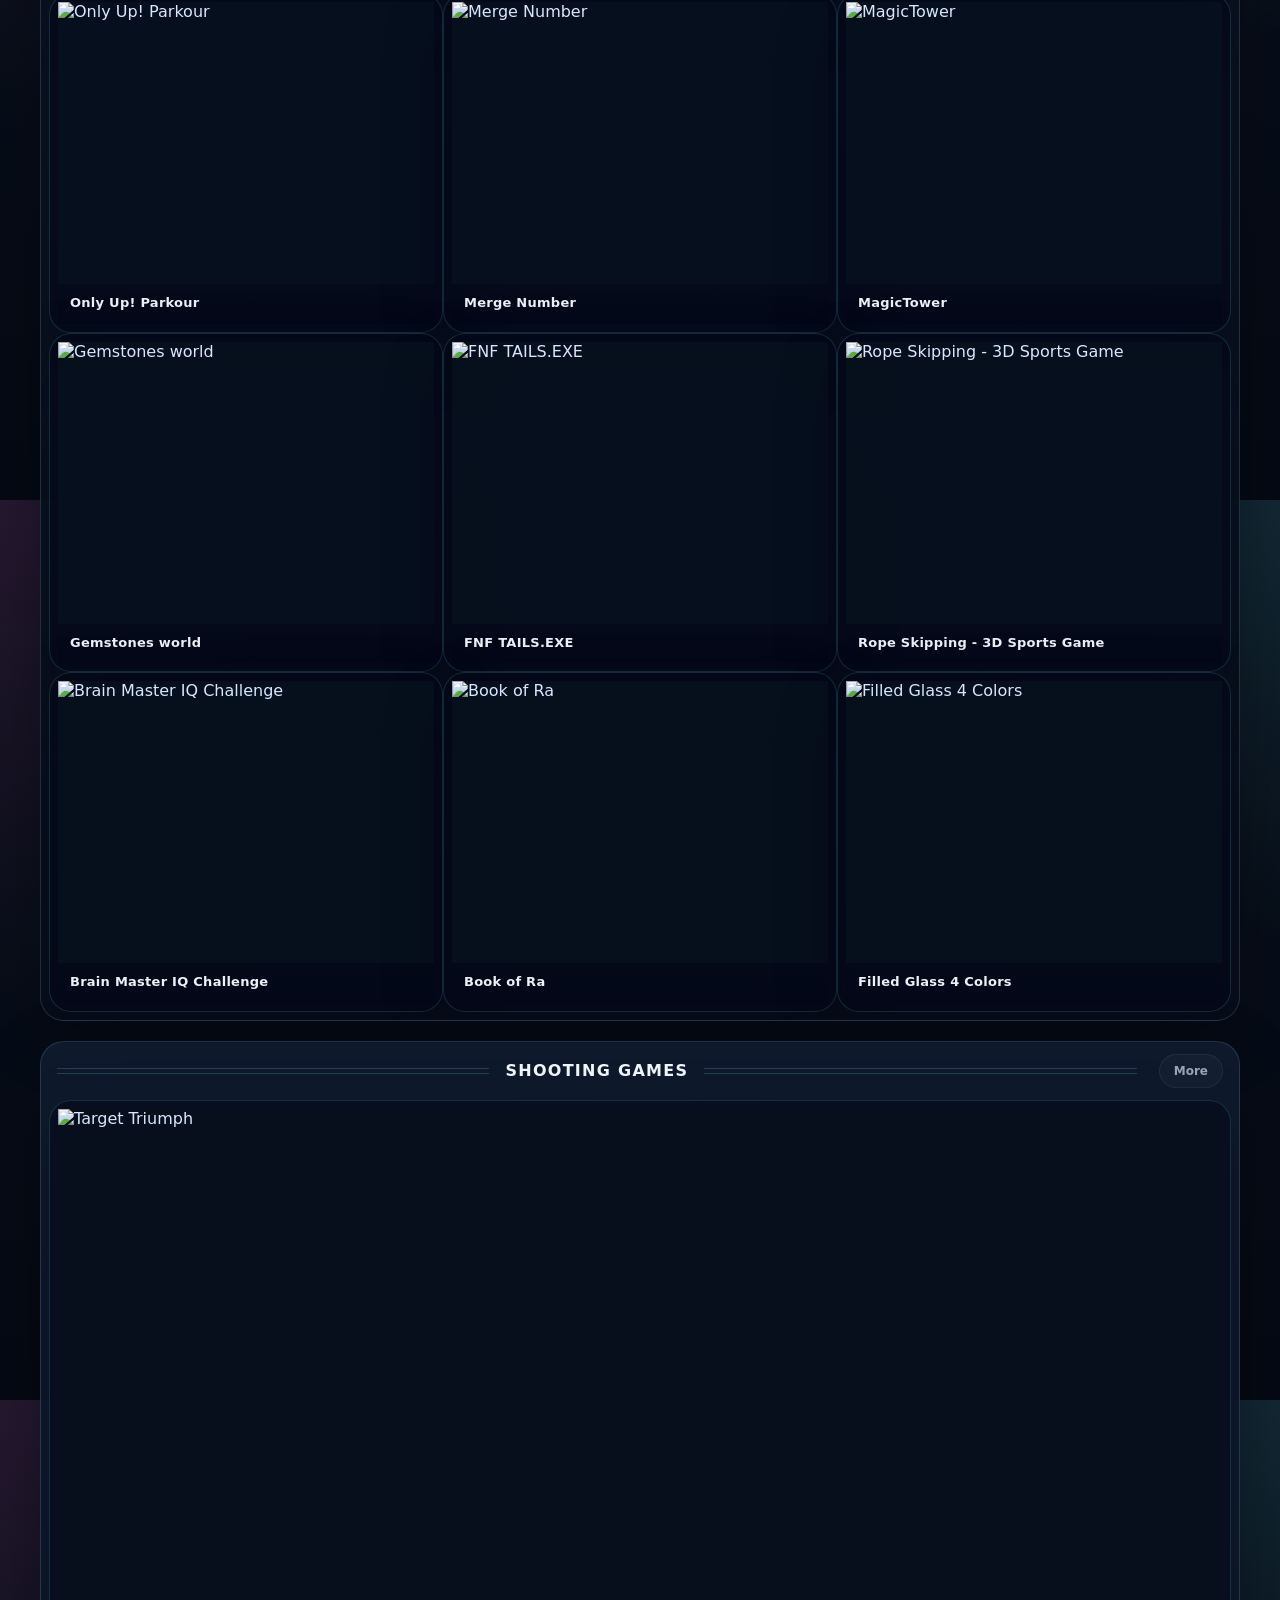
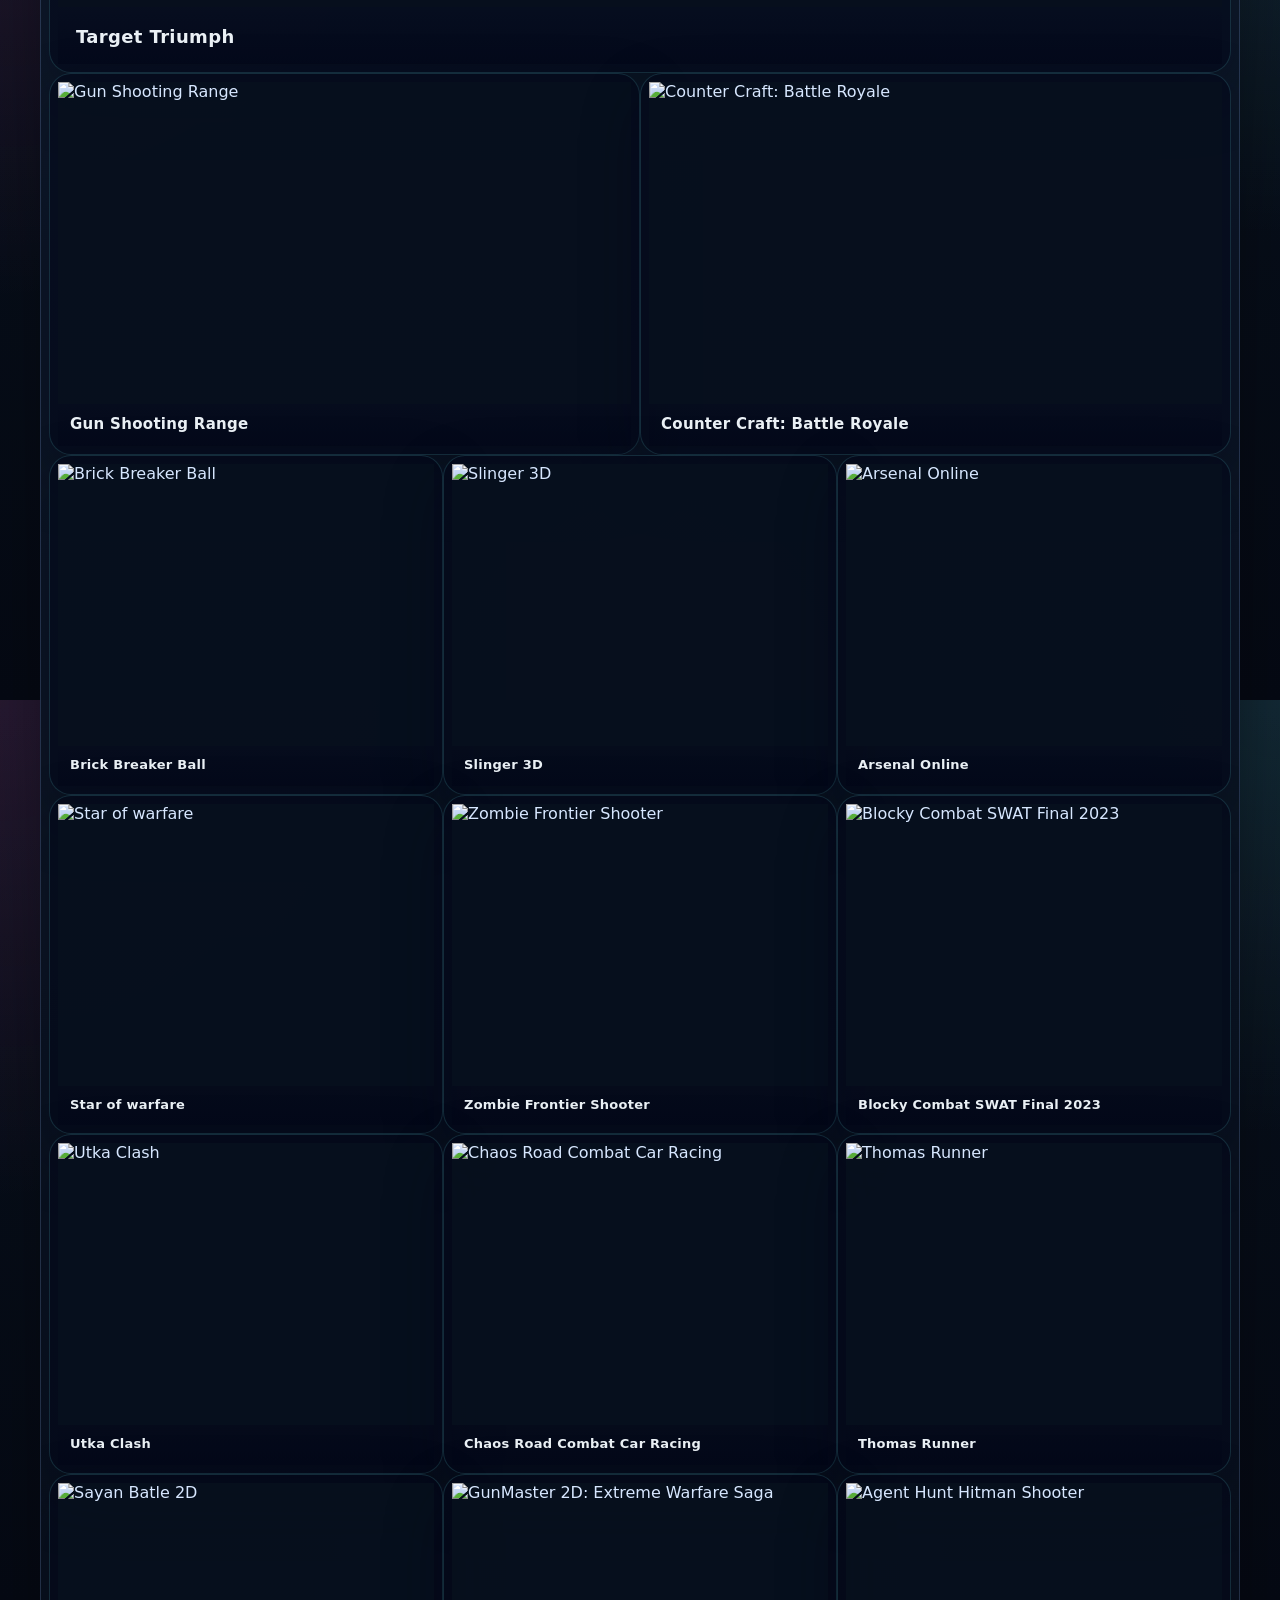
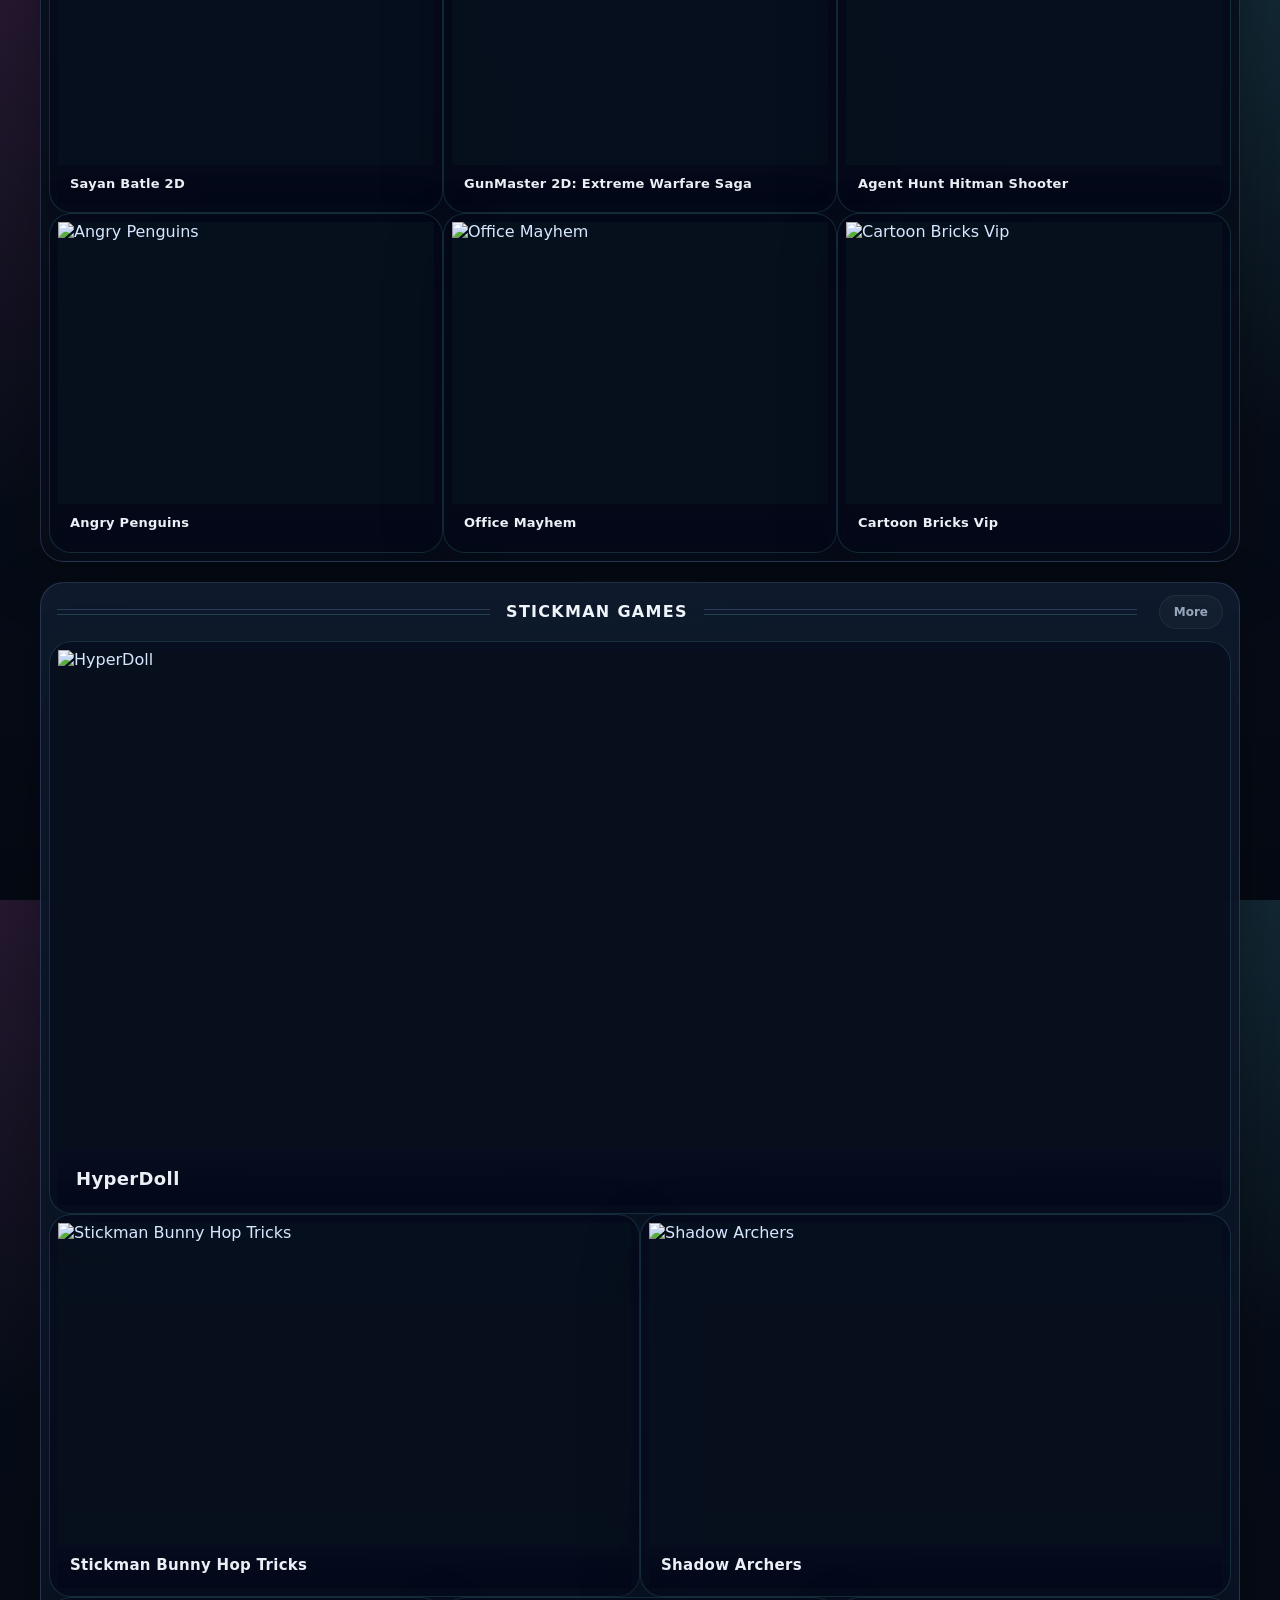
==== commit 64ab6e96: "sdsd" ====
--- a/index.html
+++ b/index.html
@@ -44,14 +44,31 @@
 
       <!-- Display Ad -->
       <div class="ad-wrap">
-        <ins class="adsbygoogle"
+        <ins
+          id="ad-display-1"
+          class="adsbygoogle"
      style="display:block"
      data-ad-client="ca-pub-3991461507516186"
      data-ad-slot="5753783572"
      data-ad-format="auto"
      data-full-width-responsive="true"></ins>
 <script>
-     (adsbygoogle = window.adsbygoogle || []).push({});
+     (function () {
+       var ins = document.getElementById("ad-display-1");
+       if (!ins) return;
+       var isLocal =
+         location.protocol === "file:" ||
+         location.hostname === "localhost" ||
+         location.hostname === "127.0.0.1" ||
+         location.hostname === "0.0.0.0";
+       if (isLocal) ins.setAttribute("data-adtest", "on");
+       try {
+         (adsbygoogle = window.adsbygoogle || []).push({});
+       } catch (e) {
+         var wrap = ins.closest(".ad-wrap");
+         if (wrap) wrap.setAttribute("data-ad-error", "1");
+       }
+     })();
 </script>
       </div>
 
@@ -70,13 +87,30 @@
 
       <!-- Multiplex Ad -->
       <div class="ad-wrap">
-        <ins class="adsbygoogle"
+        <ins
+          id="ad-multiplex-1"
+          class="adsbygoogle"
      style="display:block"
      data-ad-format="autorelaxed"
      data-ad-client="ca-pub-3991461507516186"
      data-ad-slot="2282977275"></ins>
 <script>
-     (adsbygoogle = window.adsbygoogle || []).push({});
+     (function () {
+       var ins = document.getElementById("ad-multiplex-1");
+       if (!ins) return;
+       var isLocal =
+         location.protocol === "file:" ||
+         location.hostname === "localhost" ||
+         location.hostname === "127.0.0.1" ||
+         location.hostname === "0.0.0.0";
+       if (isLocal) ins.setAttribute("data-adtest", "on");
+       try {
+         (adsbygoogle = window.adsbygoogle || []).push({});
+       } catch (e) {
+         var wrap = ins.closest(".ad-wrap");
+         if (wrap) wrap.setAttribute("data-ad-error", "1");
+       }
+     })();
 </script>
       </div>
     </main>
--- a/assets/app.css
+++ b/assets/app.css
@@ -417,9 +417,6 @@
 }
 
 /* unfilled 时隐藏整个广告容器 */
-.ad-wrap:has(ins[data-ad-status="unfilled"]) {
-  display: none;
-}
 .info {
   padding: 20px 16px 24px;
   background: transparent;
@@ -593,6 +590,6 @@
 }
 
 .ad-wrap:empty,
-.ad-wrap ins[data-ad-status="unfilled"] {
+.ad-wrap[data-ad-error="1"] {
   display: none;
 }
